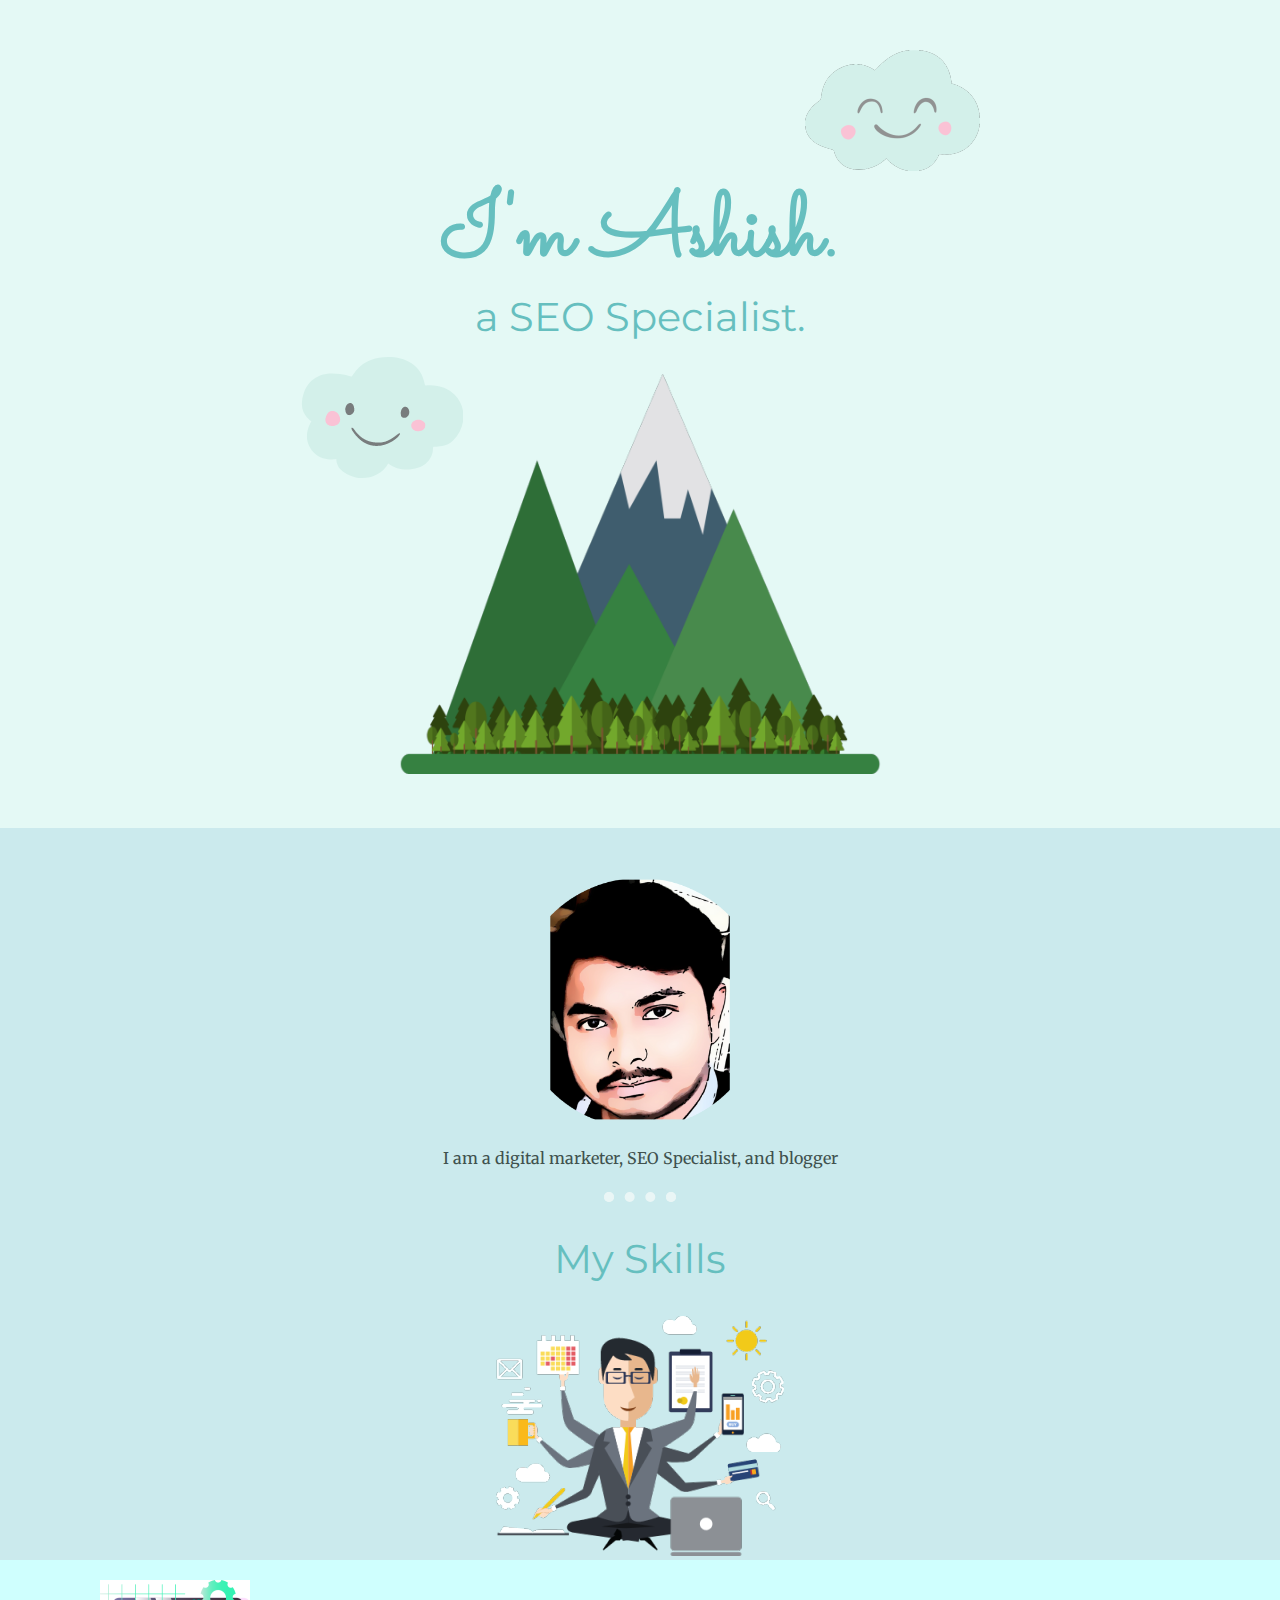
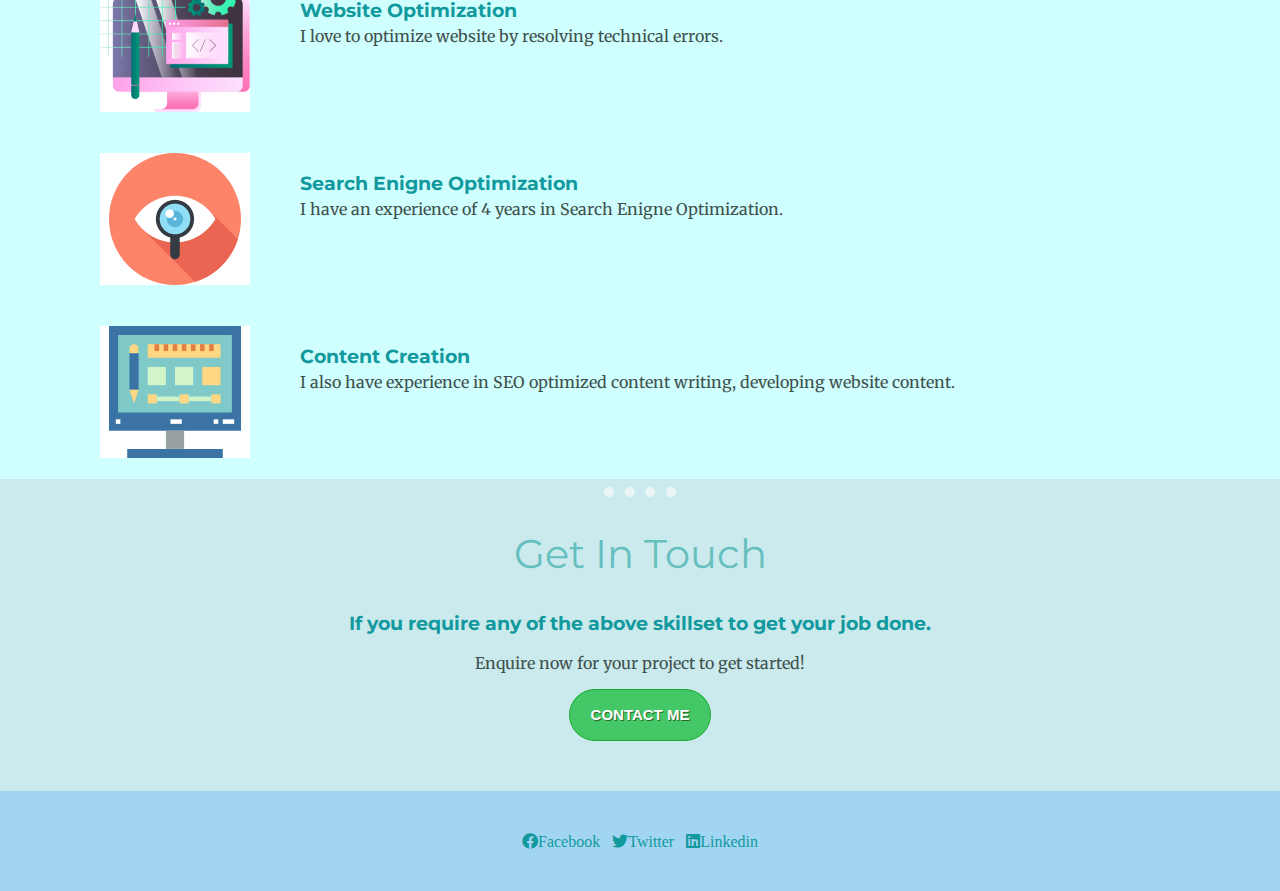
==== index.html @ 6bbba7b8 "Version 1.0" ====
<!DOCTYPE html>
<html lang="en" dir="ltr">

<head>
  <meta charset="utf-8">
  <title>Ashish Salunke</title>
  <link rel="stylesheet" href="css/styles.css">
  <link rel="icon" href="profile-pic.png">
  <link href="https://fonts.googleapis.com/css2?family=Merriweather&family=Montserrat&family=Sacramento&display=swap" rel="stylesheet">
  <link rel="stylesheet" href="css/all.min.css">
</head>

<body>
  <div class="top-container">
    <img class="top-cloud" src="cloud-blush.png" alt="cloud1">
    <h1>I'm Ashish.</h1>
    <h2>a SEO Specialist.</h2>
    <img class="bottom-cloud" src="cloud-2.png" alt="cloud2">
    <img class="mountain" src="mountain.png" alt="mountain">
  </div>
  <div class="middle-container">
    <img class="profile-pic" src="profile-pic.png" alt="">
    <p>I am a digital marketer, SEO Specialist, and blogger</p>
    <hr />
    <h2>My Skills</h2>
    <img class="icon-pics" src="skills.png" alt="My Skills">

    <div class="skills">
      <img class="skills-pics" src="web-dev.png" alt="web-dev">
      <h3 class="skills-heading">Website Optimization</h3><br />
      <p class="skills-para">I love to optimize website by resolving technical errors.</p>
    </div>

    <div class="skills">
      <img class="skills-pics" src="seo.png" alt="seo">
      <h3 class="skills-heading">Search Enigne Optimization</h3><br />
      <p class="skills-para">I have an experience of 4 years in Search Enigne Optimization.</p>
    </div>

    <div class="skills">
      <img class="skills-pics" src="graphics-design.png" alt="seo">
      <h3 class="skills-heading">Content Creation</h3><br />
      <p class="skills-para">I also have experience in SEO optimized content writing, developing website content.</p>
    </div>
    <hr class="last-hr" />
    <h2>Get In Touch</h2>
    <h3>If you require any of the above skillset to get your job done.</h3>
    <p>Enquire now for your project to get started!</p>
    <a href="mailto:salunke.ashish3@gmail.com" class="contact-btn">CONTACT ME</a>
  </div>

  <div class="bottom-container">
    <a href="https://www.facebook.com/ashish.salunke.10"><i class="fab fa-facebook" aria-hidden="true">Facebook</i></a>&nbsp;&nbsp;
    <a href="https://twitter.com/ashishsalunke21"><i class="fab fa-twitter" aria-hidden="true">Twitter</i></a>&nbsp;&nbsp;
    <a href="https://www.linkedin.com/in/ashish-salunke-16352513a/"><i class="fab fa-linkedin" aria-hidden="true">Linkedin</i></a>
  </div>
</body>

</html>
---- css/styles.css ----
body {
  color: #40514E;
  margin: 0;
  text-align: center;
  font-family: 'Merriweather', serif;
}

a {
  color: #11999E;
}

h1 {
  color: #66BFBF;
  font-size: 562.5%;
  font-family: 'Sacramento', cursive;
  line-height: 0.8;
  margin: 50px auto 0 auto;
}

h2 {
  color: #66BFBF;
  font-family: 'Montserrat', sans-serif;
  font-size: 2.5rem;
  font-weight: normal;
  margin-top: 0px;
  padding-top: 20px;
}

.mountain {
  height: 400px;
  width: 600px;
}

h3 {
  color: #11999E;
  font-family: 'Montserrat', sans-serif;
}

hr {
  border: dotted #EAF6F6;
  border-top: none;
  border-width: 10px;
  width: 4%;
  display: inline-block;
}

.top-cloud {
  position: absolute;
  right: 300px;
  top: 50px;
}

.bottom-cloud {
  position: absolute;
  left: 300px;
  bottom: 350px;
}

.top-container {
  background-color: #E4F9F5;
  position: relative;
  padding-top: 150px;
  padding-bottom: 50px;
}

.middle-container {
  display: block;
  position: relative;
  background-color: #cbeaed;
  padding-top: 50px;
  padding-bottom: 50px;
}

.profile-pic {
  width: 250px;
  height: auto;
  display: inline-block;
}

/*.icon-pics {}*/

.skills {
  background-color: #cffffe;
  display: block;
  height: 133px;
  position: relative;
  padding: 20px;
}

.skills-pics {
  display: inline-block;
  position: absolute;
  left: 100px;
}

.skills-heading {
  position: absolute;
  left: 300px;
}

.skills-para {
  position: absolute;
  left: 300px;
  top: 50px;
}

.last-hr {
  background-color: #cbeaed;
}

.bottom-container {
  background-color: #a2d5f2;
  padding: 40px;
}

.contact-btn {
	background-color:#44c767;
	-webkit-border-top-left-radius:28px;
	-moz-border-radius-topleft:28px;
	border-top-left-radius:28px;
	-webkit-border-top-right-radius:28px;
	-moz-border-radius-topright:28px;
	border-top-right-radius:28px;
	-webkit-border-bottom-right-radius:28px;
	-moz-border-radius-bottomright:28px;
	border-bottom-right-radius:28px;
	-webkit-border-bottom-left-radius:28px;
	-moz-border-radius-bottomleft:28px;
	border-bottom-left-radius:28px;
text-indent:0;
	border:1px solid #18ab29;
	display:inline-block;
	color:#ffffff;
	font-family:arial;
	font-size:15px;
	font-weight:bold;
	font-style:normal;
height:50px;
	line-height:50px;
width:140px;
	text-decoration:none;
	text-align:center;
	text-shadow:1px 1px 0px #2f6627;
}.contact-btn:hover {
	background-color:#5cbf2a;
}.contact-btn:active {
	position:relative;
	top:1px;
}
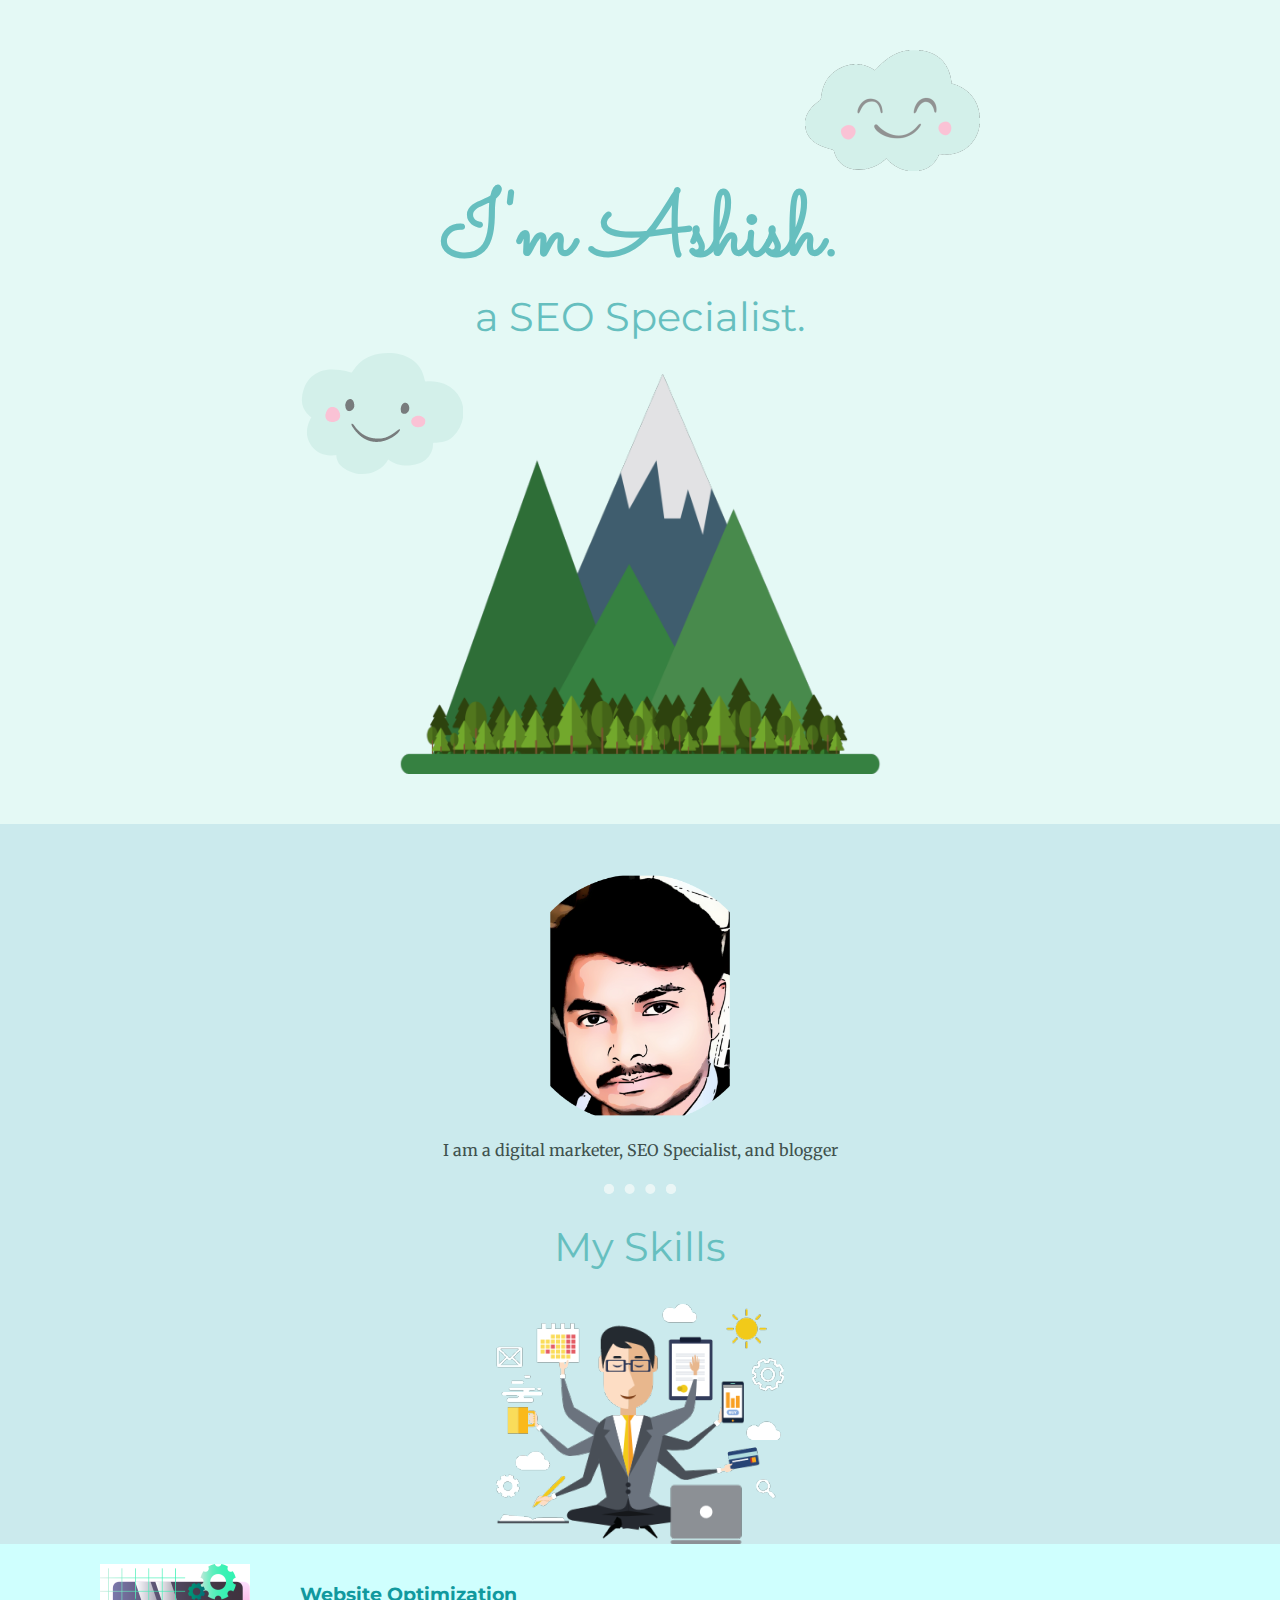
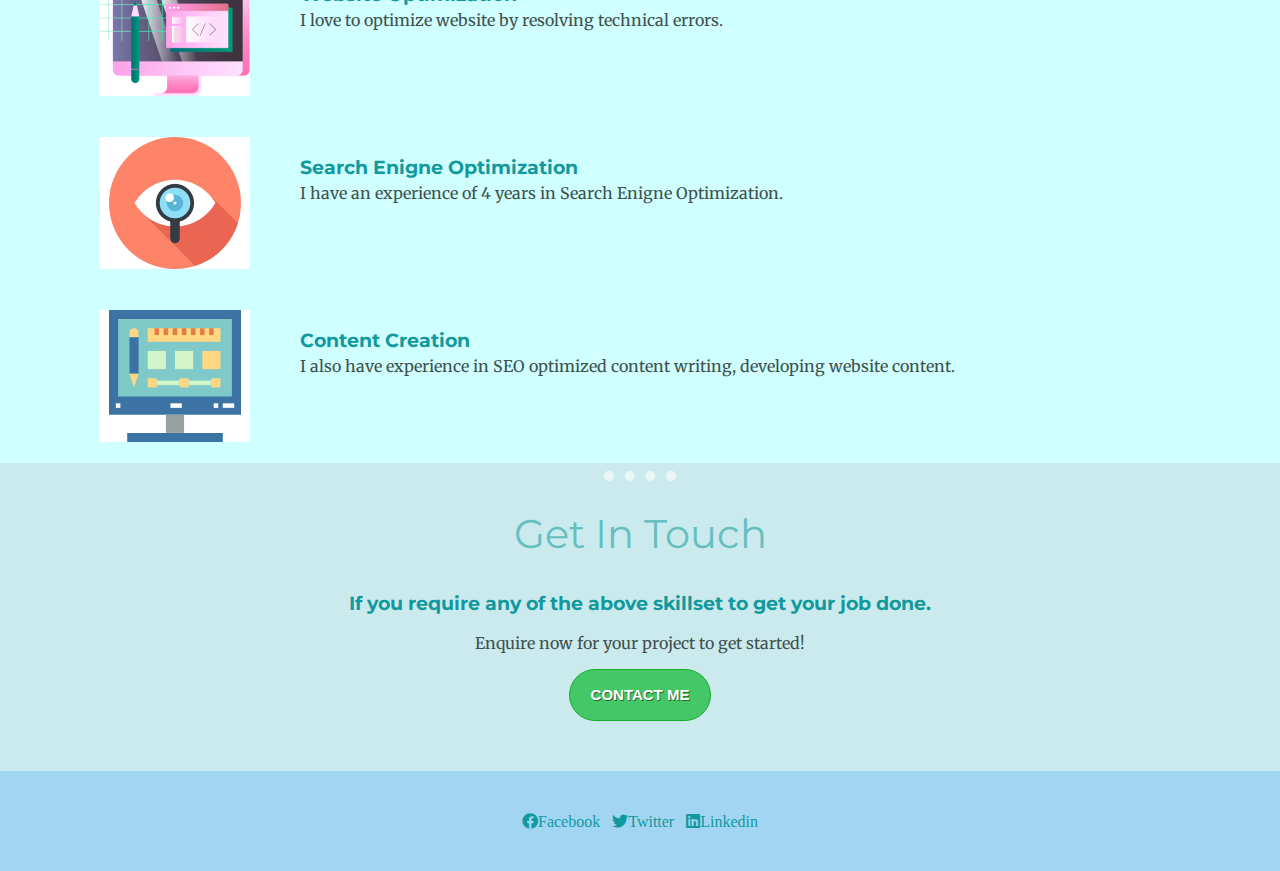
==== commit ad3b6a8a: "DOCTYPE removed" ====
--- a/index.html
+++ b/index.html
@@ -1,4 +1,3 @@
-<!DOCTYPE html>
 <html lang="en" dir="ltr">
 
 <head>
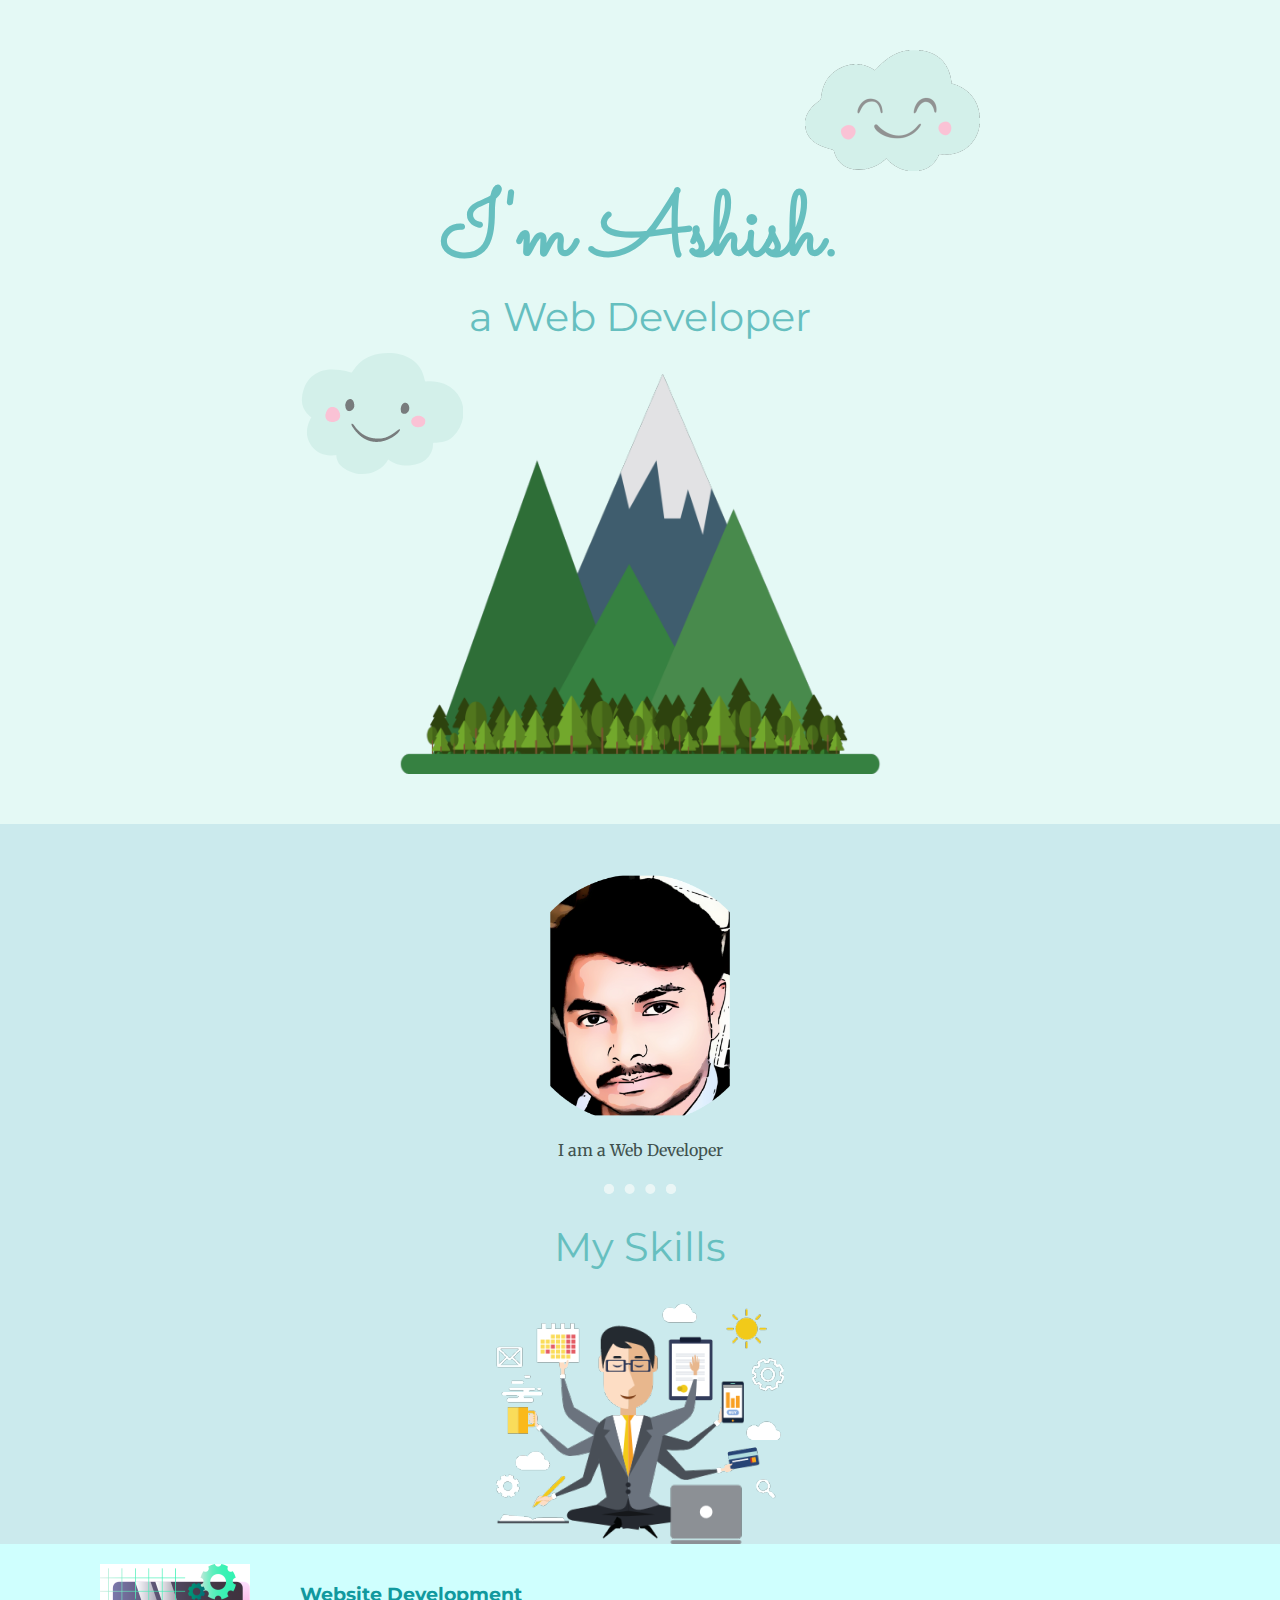
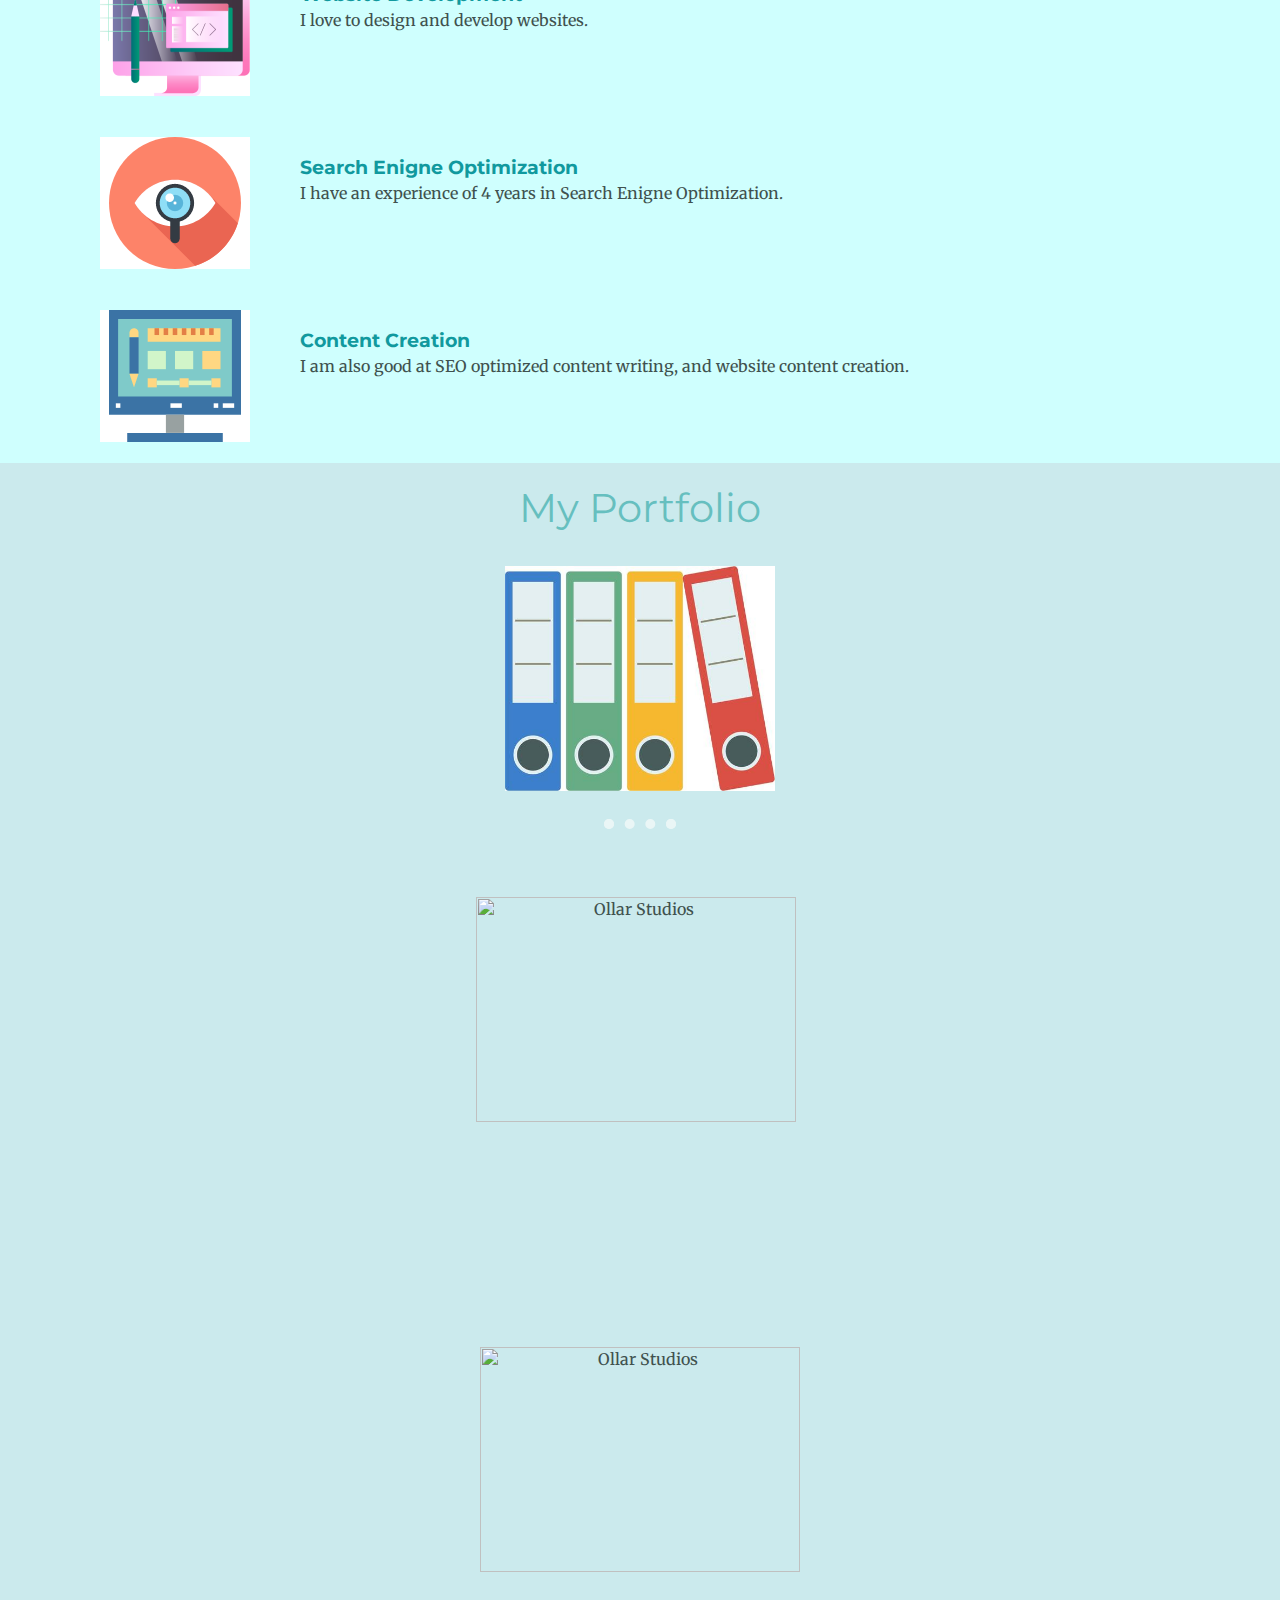
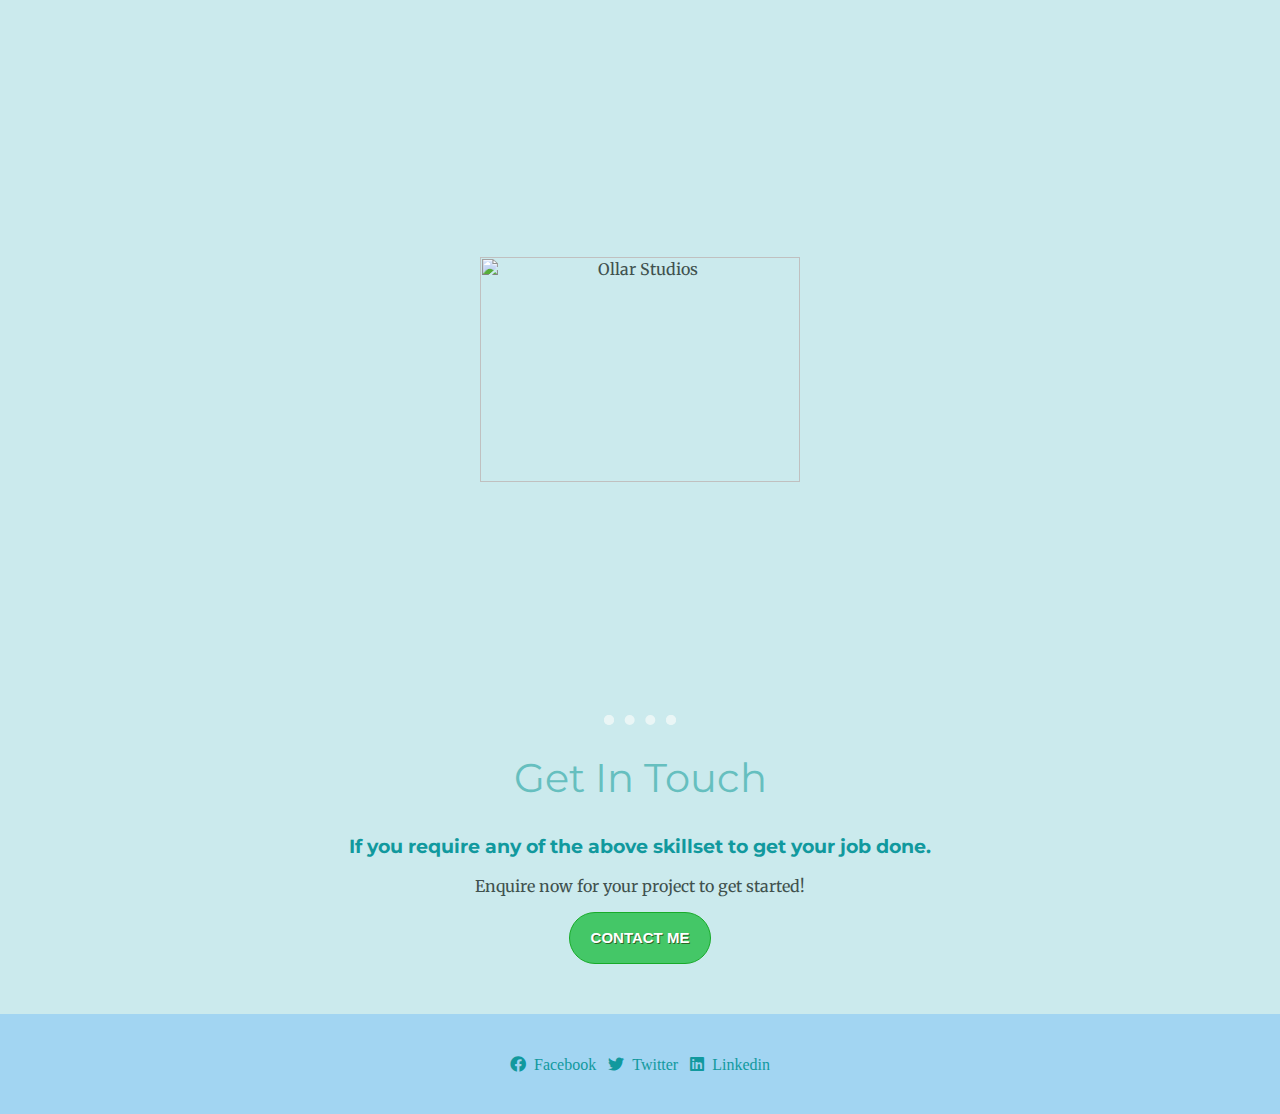
==== commit 4a776010: "Add files via upload" ====
--- a/index.html
+++ b/index.html
@@ -13,34 +13,44 @@
   <div class="top-container">
     <img class="top-cloud" src="cloud-blush.png" alt="cloud1">
     <h1>I'm Ashish.</h1>
-    <h2>a SEO Specialist.</h2>
+    <h2>a Web Developer</h2>
     <img class="bottom-cloud" src="cloud-2.png" alt="cloud2">
     <img class="mountain" src="mountain.png" alt="mountain">
   </div>
   <div class="middle-container">
     <img class="profile-pic" src="profile-pic.png" alt="">
-    <p>I am a digital marketer, SEO Specialist, and blogger</p>
+    <p>I am a Web Developer</p>
     <hr />
     <h2>My Skills</h2>
     <img class="icon-pics" src="skills.png" alt="My Skills">
 
     <div class="skills">
-      <img class="skills-pics" src="web-dev.png" alt="web-dev">
-      <h3 class="skills-heading">Website Optimization</h3><br />
-      <p class="skills-para">I love to optimize website by resolving technical errors.</p>
+      <img class="skills-pics" src="web-dev.png" alt="Web Development">
+      <h3 class="skills-heading">Website Development</h3><br />
+      <p class="skills-para">I love to design and develop websites.</p>
     </div>
 
     <div class="skills">
-      <img class="skills-pics" src="seo.png" alt="seo">
+      <img class="skills-pics" src="seo.png" alt="Search Engine Optimization">
       <h3 class="skills-heading">Search Enigne Optimization</h3><br />
       <p class="skills-para">I have an experience of 4 years in Search Enigne Optimization.</p>
     </div>
 
     <div class="skills">
-      <img class="skills-pics" src="graphics-design.png" alt="seo">
+      <img class="skills-pics" src="graphics-design.png" alt="Graphics Design">
       <h3 class="skills-heading">Content Creation</h3><br />
-      <p class="skills-para">I also have experience in SEO optimized content writing, developing website content.</p>
+      <p class="skills-para">I am also good at SEO optimized content writing, and website content creation.</p>
     </div>
+    
+    <div>
+      <h2>My Portfolio</h2>
+      <img src="portfolio.jpg" alt="Portfolio" height="25%" width="auto"><br><br>
+    <hr /><br><br><br><br>
+      <img src="ollarstudios.gif" alt="Ollar Studios" height="50%" width="auto">&nbsp;&nbsp;
+      <img src="historicnation.gif" alt="Ollar Studios" height="50%" width="auto"><br><br><br><br>
+      <img src="tindog.gif" alt="Ollar Studios" height="50%" width="auto">
+    </div>
+
     <hr class="last-hr" />
     <h2>Get In Touch</h2>
     <h3>If you require any of the above skillset to get your job done.</h3>
@@ -49,9 +59,9 @@
   </div>
 
   <div class="bottom-container">
-    <a href="https://www.facebook.com/ashish.salunke.10"><i class="fab fa-facebook" aria-hidden="true">Facebook</i></a>&nbsp;&nbsp;
-    <a href="https://twitter.com/ashishsalunke21"><i class="fab fa-twitter" aria-hidden="true">Twitter</i></a>&nbsp;&nbsp;
-    <a href="https://www.linkedin.com/in/ashish-salunke-16352513a/"><i class="fab fa-linkedin" aria-hidden="true">Linkedin</i></a>
+    <a href="https://www.facebook.com/ashish.salunke.10"><i class="fab fa-facebook" aria-hidden="true">&nbsp;&nbsp;Facebook</i></a>&nbsp;&nbsp;
+    <a href="https://twitter.com/ashishsalunke21"><i class="fab fa-twitter" aria-hidden="true">&nbsp;&nbsp;Twitter</i></a>&nbsp;&nbsp;
+    <a href="https://www.linkedin.com/in/ashish-salunke-16352513a/"><i class="fab fa-linkedin" aria-hidden="true">&nbsp;&nbsp;Linkedin</i></a>
   </div>
 </body>
 
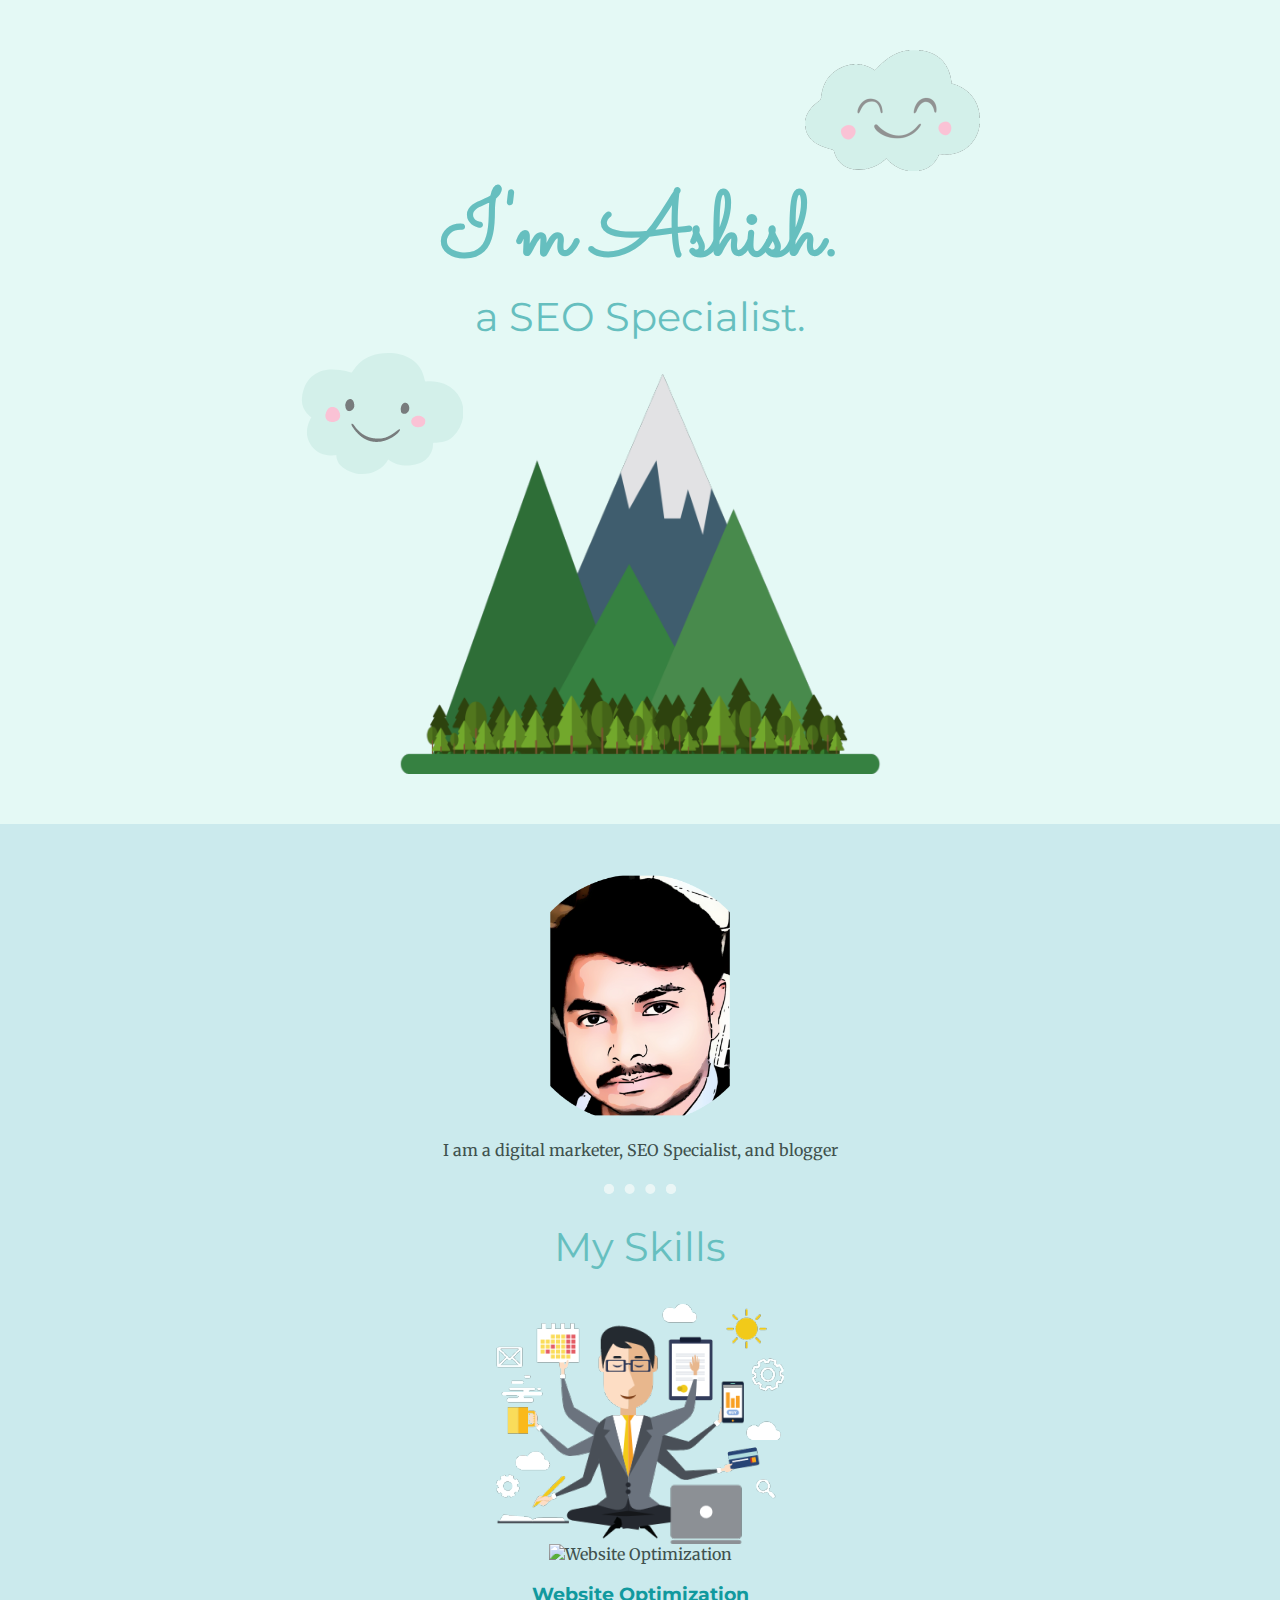
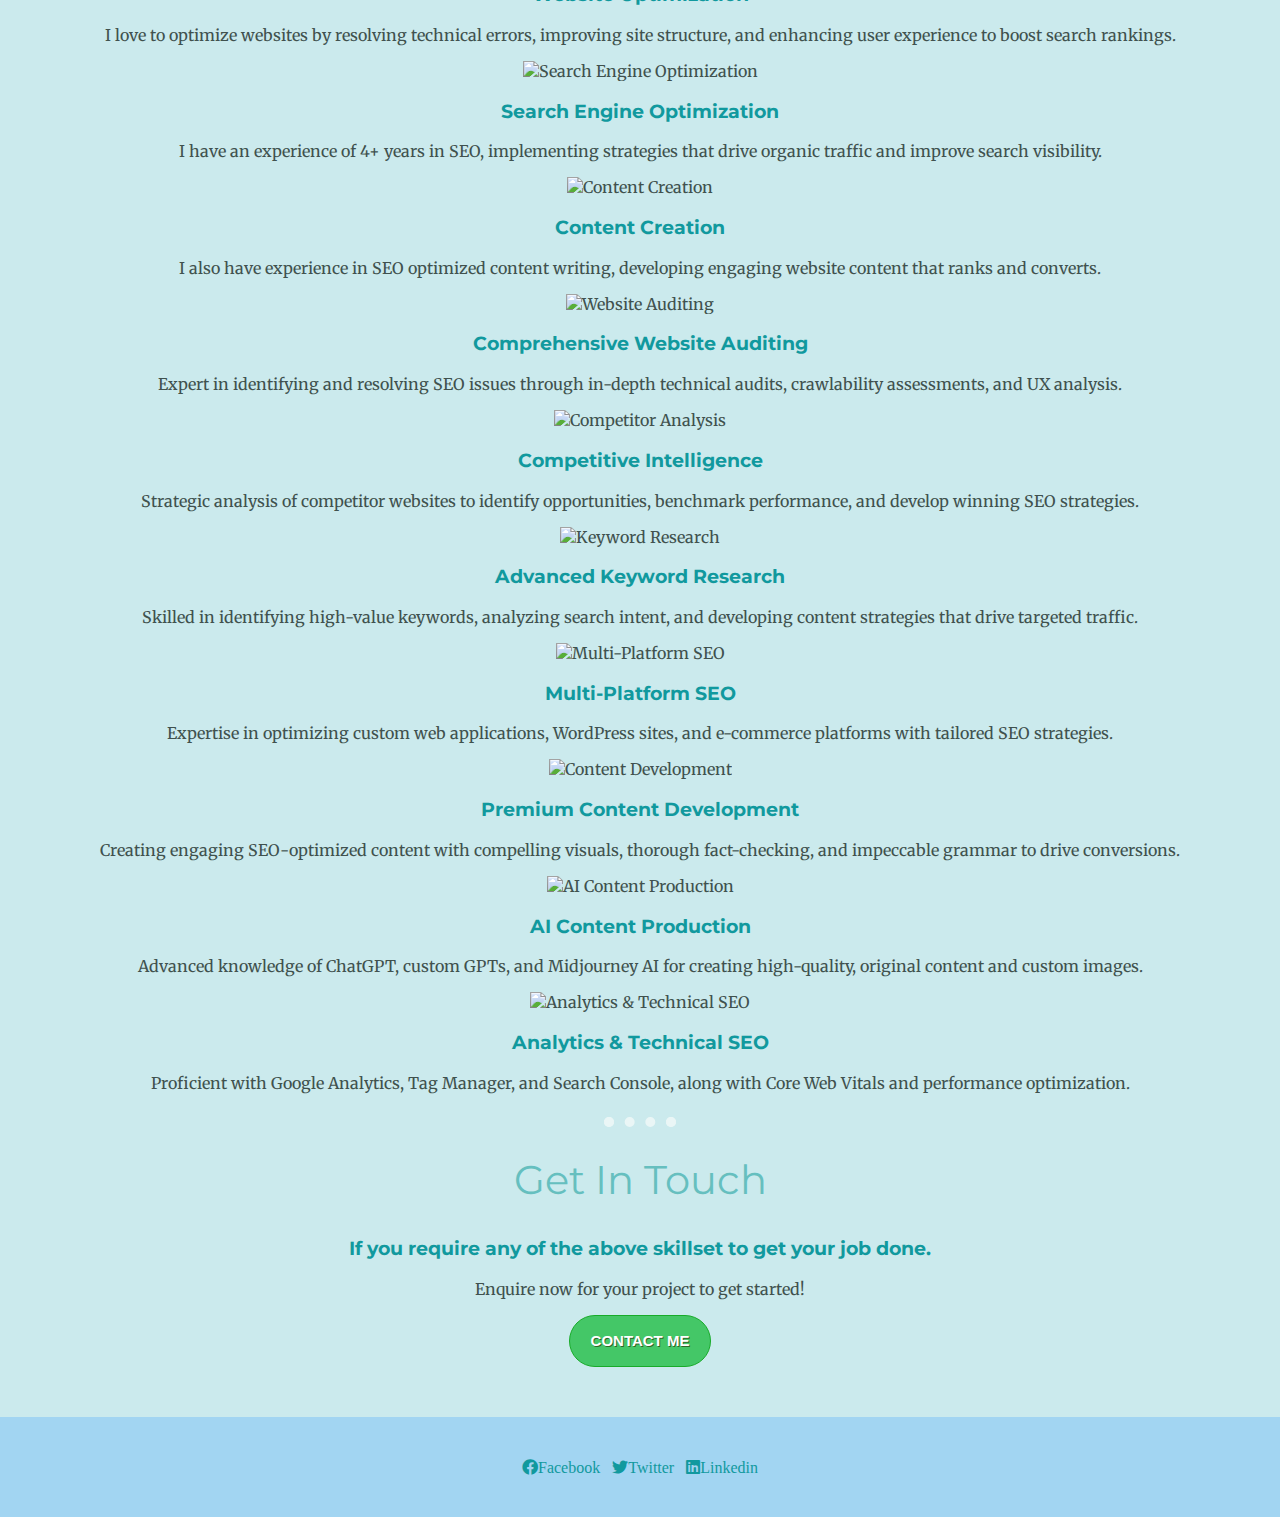
==== commit 4c62eced: "Update index.html on  April 4, 2025" ====
--- a/index.html
+++ b/index.html
@@ -13,44 +13,129 @@
   <div class="top-container">
     <img class="top-cloud" src="cloud-blush.png" alt="cloud1">
     <h1>I'm Ashish.</h1>
-    <h2>a Web Developer</h2>
+    <h2>a SEO Specialist.</h2>
     <img class="bottom-cloud" src="cloud-2.png" alt="cloud2">
     <img class="mountain" src="mountain.png" alt="mountain">
   </div>
   <div class="middle-container">
     <img class="profile-pic" src="profile-pic.png" alt="">
-    <p>I am a Web Developer</p>
+    <p>I am a digital marketer, SEO Specialist, and blogger</p>
     <hr />
     <h2>My Skills</h2>
     <img class="icon-pics" src="skills.png" alt="My Skills">
 
-    <div class="skills">
-      <img class="skills-pics" src="web-dev.png" alt="Web Development">
-      <h3 class="skills-heading">Website Development</h3><br />
-      <p class="skills-para">I love to design and develop websites.</p>
-    </div>
-
-    <div class="skills">
-      <img class="skills-pics" src="seo.png" alt="Search Engine Optimization">
-      <h3 class="skills-heading">Search Enigne Optimization</h3><br />
-      <p class="skills-para">I have an experience of 4 years in Search Enigne Optimization.</p>
-    </div>
-
-    <div class="skills">
-      <img class="skills-pics" src="graphics-design.png" alt="Graphics Design">
-      <h3 class="skills-heading">Content Creation</h3><br />
-      <p class="skills-para">I am also good at SEO optimized content writing, and website content creation.</p>
+    <div class="skills-grid">
+            <!-- Website Optimization -->
+            <div class="skill-card">
+                <div class="skill-icon color-1">
+                    <img src="/api/placeholder/80/80" alt="Website Optimization">
+                </div>
+                <div class="skill-content">
+                    <h3 class="skill-title">Website Optimization</h3>
+                    <p class="skill-description">I love to optimize websites by resolving technical errors, improving site structure, and enhancing user experience to boost search rankings.</p>
+                </div>
+            </div>
+            
+            <!-- Search Engine Optimization -->
+            <div class="skill-card">
+                <div class="skill-icon color-2">
+                    <img src="/api/placeholder/80/80" alt="Search Engine Optimization">
+                </div>
+                <div class="skill-content">
+                    <h3 class="skill-title">Search Engine Optimization</h3>
+                    <p class="skill-description">I have an experience of 4+ years in SEO, implementing strategies that drive organic traffic and improve search visibility.</p>
+                </div>
+            </div>
+            
+            <!-- Content Creation -->
+            <div class="skill-card">
+                <div class="skill-icon color-3">
+                    <img src="/api/placeholder/80/80" alt="Content Creation">
+                </div>
+                <div class="skill-content">
+                    <h3 class="skill-title">Content Creation</h3>
+                    <p class="skill-description">I also have experience in SEO optimized content writing, developing engaging website content that ranks and converts.</p>
+                </div>
+            </div>
+            
+            <!-- Comprehensive Website Auditing -->
+            <div class="skill-card">
+                <div class="skill-icon color-4">
+                    <img src="/api/placeholder/80/80" alt="Website Auditing">
+                </div>
+                <div class="skill-content">
+                    <h3 class="skill-title">Comprehensive Website Auditing</h3>
+                    <p class="skill-description">Expert in identifying and resolving SEO issues through in-depth technical audits, crawlability assessments, and UX analysis.</p>
+                </div>
+            </div>
+            
+            <!-- Competitive Intelligence -->
+            <div class="skill-card">
+                <div class="skill-icon color-5">
+                    <img src="/api/placeholder/80/80" alt="Competitor Analysis">
+                </div>
+                <div class="skill-content">
+                    <h3 class="skill-title">Competitive Intelligence</h3>
+                    <p class="skill-description">Strategic analysis of competitor websites to identify opportunities, benchmark performance, and develop winning SEO strategies.</p>
+                </div>
+            </div>
+            
+            <!-- Advanced Keyword Research -->
+            <div class="skill-card">
+                <div class="skill-icon color-6">
+                    <img src="/api/placeholder/80/80" alt="Keyword Research">
+                </div>
+                <div class="skill-content">
+                    <h3 class="skill-title">Advanced Keyword Research</h3>
+                    <p class="skill-description">Skilled in identifying high-value keywords, analyzing search intent, and developing content strategies that drive targeted traffic.</p>
+                </div>
+            </div>
+            
+            <!-- Multi-Platform SEO -->
+            <div class="skill-card">
+                <div class="skill-icon color-7">
+                    <img src="/api/placeholder/80/80" alt="Multi-Platform SEO">
+                </div>
+                <div class="skill-content">
+                    <h3 class="skill-title">Multi-Platform SEO</h3>
+                    <p class="skill-description">Expertise in optimizing custom web applications, WordPress sites, and e-commerce platforms with tailored SEO strategies.</p>
+                </div>
+            </div>
+            
+            <!-- Premium Content Development -->
+            <div class="skill-card">
+                <div class="skill-icon color-8">
+                    <img src="/api/placeholder/80/80" alt="Content Development">
+                </div>
+                <div class="skill-content">
+                    <h3 class="skill-title">Premium Content Development</h3>
+                    <p class="skill-description">Creating engaging SEO-optimized content with compelling visuals, thorough fact-checking, and impeccable grammar to drive conversions.</p>
+                </div>
+            </div>
+            
+            <!-- AI Content Production -->
+            <div class="skill-card">
+                <div class="skill-icon color-9">
+                    <img src="/api/placeholder/80/80" alt="AI Content Production">
+                </div>
+                <div class="skill-content">
+                    <h3 class="skill-title">AI Content Production</h3>
+                    <p class="skill-description">Advanced knowledge of ChatGPT, custom GPTs, and Midjourney AI for creating high-quality, original content and custom images.</p>
+                </div>
+            </div>
+            
+            <!-- Analytics & Technical SEO -->
+            <div class="skill-card">
+                <div class="skill-icon color-10">
+                    <img src="/api/placeholder/80/80" alt="Analytics & Technical SEO">
+                </div>
+                <div class="skill-content">
+                    <h3 class="skill-title">Analytics & Technical SEO</h3>
+                    <p class="skill-description">Proficient with Google Analytics, Tag Manager, and Search Console, along with Core Web Vitals and performance optimization.</p>
+                </div>
+            </div>
     </div>
     
-    <div>
-      <h2>My Portfolio</h2>
-      <img src="portfolio.jpg" alt="Portfolio" height="25%" width="auto"><br><br>
-    <hr /><br><br><br><br>
-      <img src="ollarstudios.gif" alt="Ollar Studios" height="50%" width="auto">&nbsp;&nbsp;
-      <img src="historicnation.gif" alt="Ollar Studios" height="50%" width="auto"><br><br><br><br>
-      <img src="tindog.gif" alt="Ollar Studios" height="50%" width="auto">
-    </div>
-
     <hr class="last-hr" />
     <h2>Get In Touch</h2>
     <h3>If you require any of the above skillset to get your job done.</h3>
@@ -59,9 +144,9 @@
   </div>
 
   <div class="bottom-container">
-    <a href="https://www.facebook.com/ashish.salunke.10"><i class="fab fa-facebook" aria-hidden="true">&nbsp;&nbsp;Facebook</i></a>&nbsp;&nbsp;
-    <a href="https://twitter.com/ashishsalunke21"><i class="fab fa-twitter" aria-hidden="true">&nbsp;&nbsp;Twitter</i></a>&nbsp;&nbsp;
-    <a href="https://www.linkedin.com/in/ashish-salunke-16352513a/"><i class="fab fa-linkedin" aria-hidden="true">&nbsp;&nbsp;Linkedin</i></a>
+    <a href="https://www.facebook.com/ashish.salunke.10"><i class="fab fa-facebook" aria-hidden="true">Facebook</i></a>&nbsp;&nbsp;
+    <a href="https://twitter.com/ashishsalunke21"><i class="fab fa-twitter" aria-hidden="true">Twitter</i></a>&nbsp;&nbsp;
+    <a href="https://www.linkedin.com/in/ashish-salunke-16352513a/"><i class="fab fa-linkedin" aria-hidden="true">Linkedin</i></a>
   </div>
 </body>
 
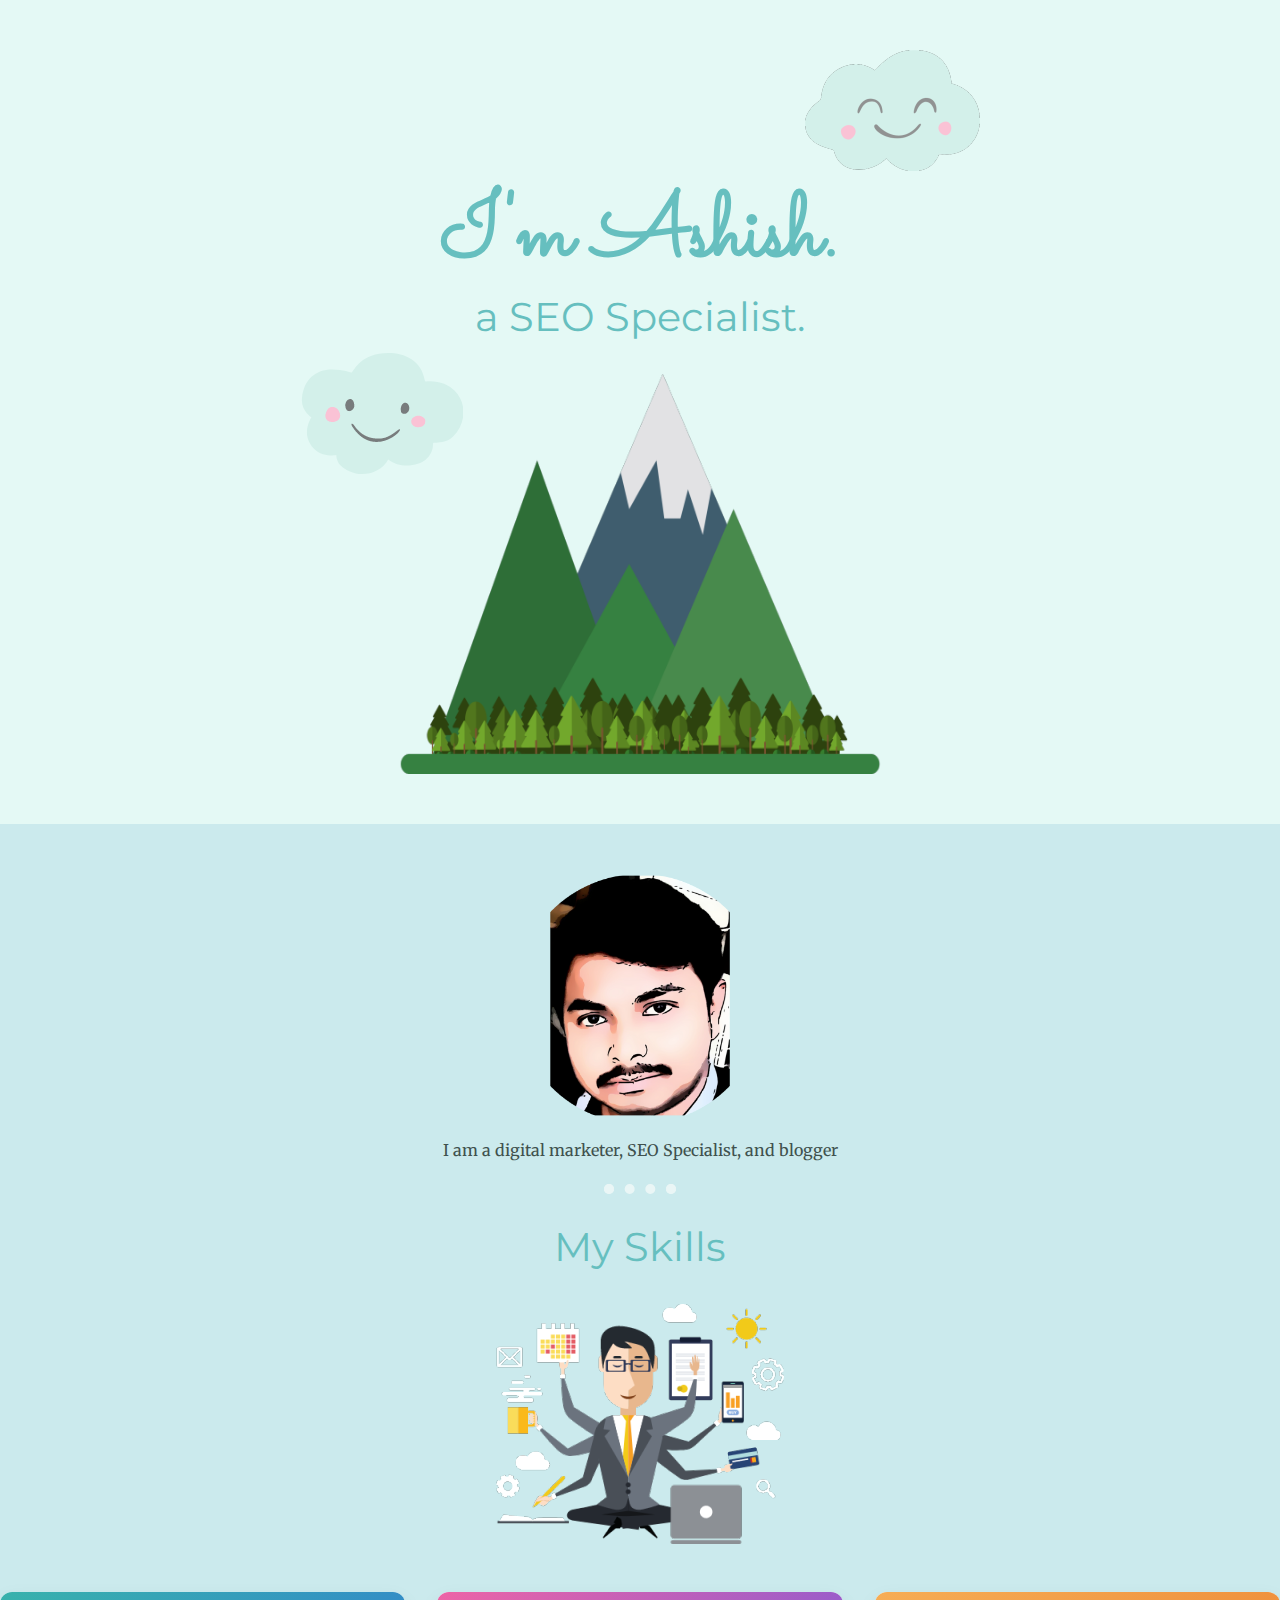
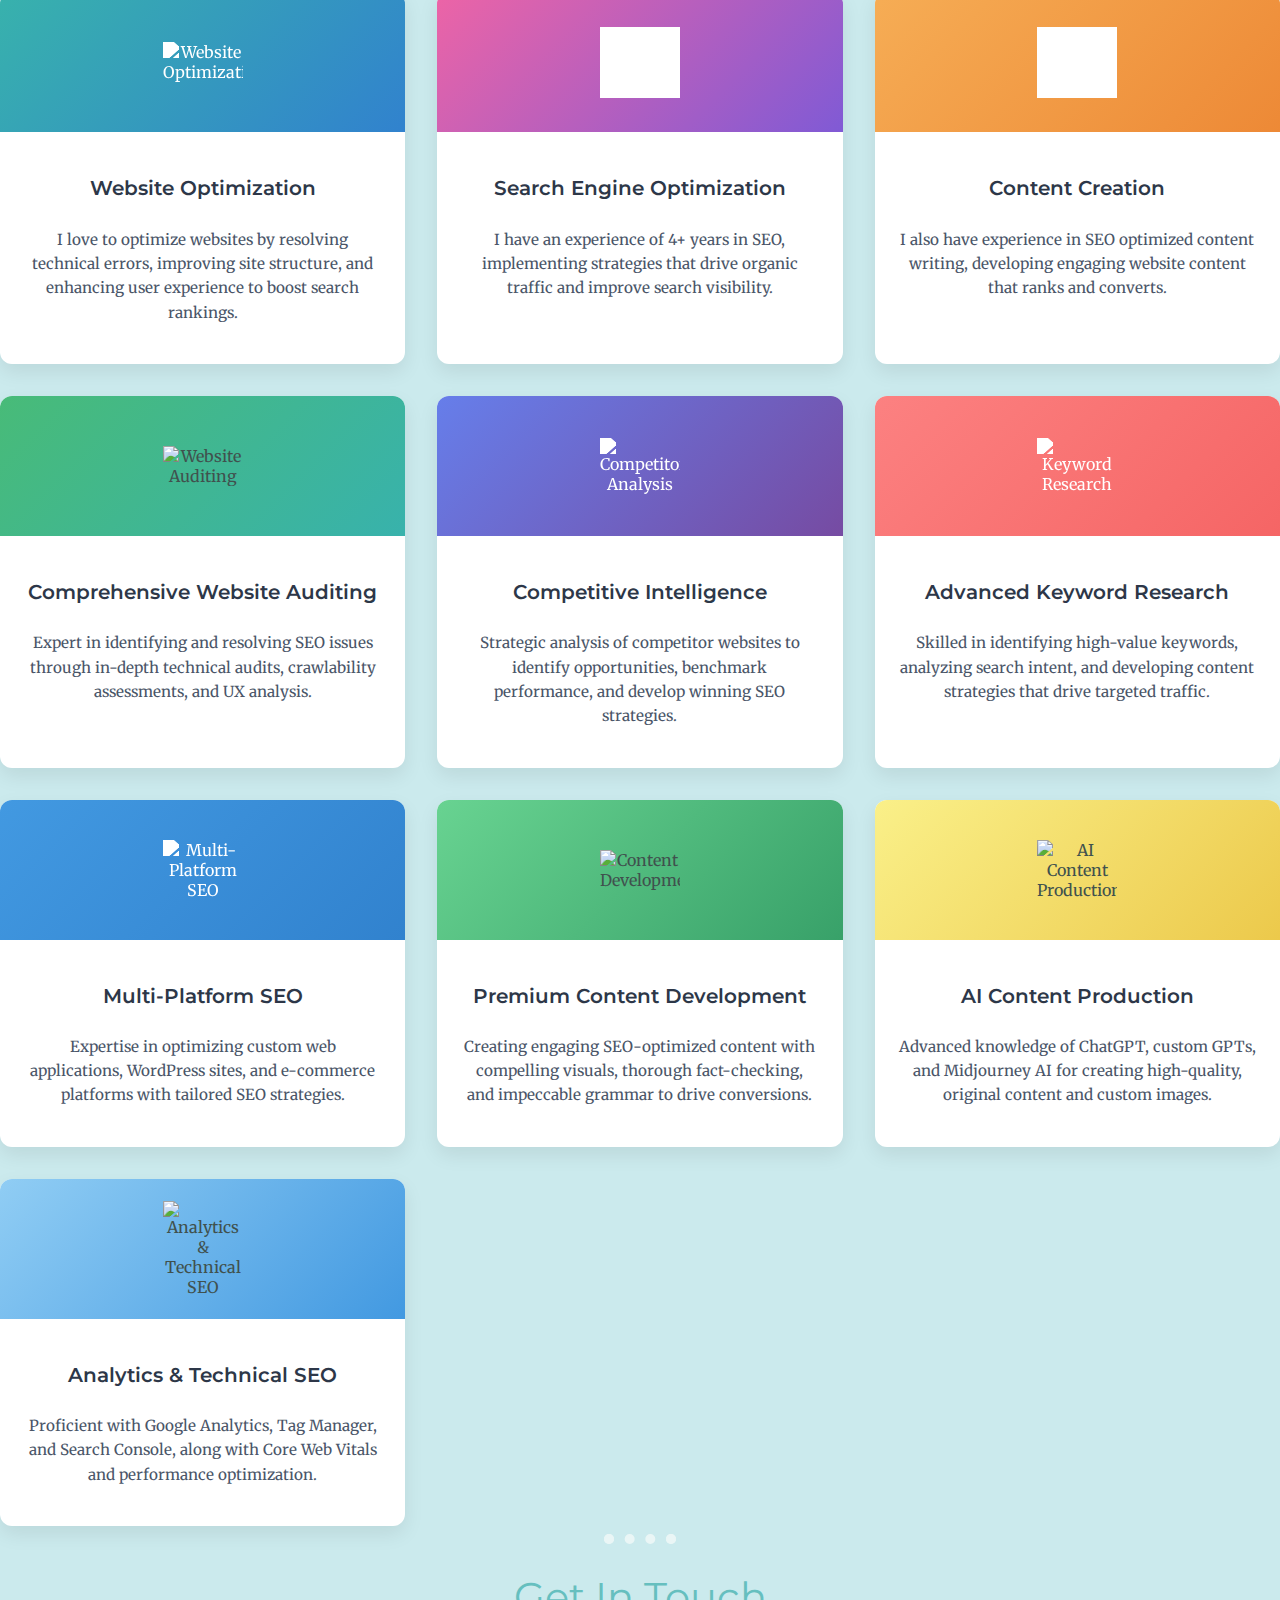
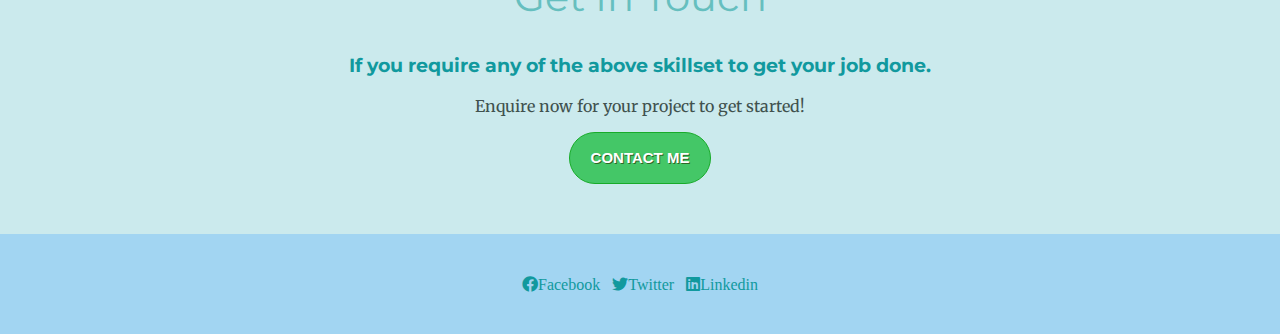
==== commit 82e493d2: "Testing inseting 3 images.html" ====
--- a/index.html
+++ b/index.html
@@ -28,7 +28,7 @@
             <!-- Website Optimization -->
             <div class="skill-card">
                 <div class="skill-icon color-1">
-                    <img src="/api/placeholder/80/80" alt="Website Optimization">
+                    <img src="./skills-pics" alt="Website Optimization">
                 </div>
                 <div class="skill-content">
                     <h3 class="skill-title">Website Optimization</h3>
@@ -39,7 +39,7 @@
             <!-- Search Engine Optimization -->
             <div class="skill-card">
                 <div class="skill-icon color-2">
-                    <img src="/api/placeholder/80/80" alt="Search Engine Optimization">
+                    <img src="./seo.png" alt="Search Engine Optimization">
                 </div>
                 <div class="skill-content">
                     <h3 class="skill-title">Search Engine Optimization</h3>
@@ -50,7 +50,7 @@
             <!-- Content Creation -->
             <div class="skill-card">
                 <div class="skill-icon color-3">
-                    <img src="/api/placeholder/80/80" alt="Content Creation">
+                    <img src="/graphics-design.png" alt="Content Creation">
                 </div>
                 <div class="skill-content">
                     <h3 class="skill-title">Content Creation</h3>
--- a/css/styles.css
+++ b/css/styles.css
@@ -79,30 +79,83 @@
 
 /*.icon-pics {}*/
 
-.skills {
-  background-color: #cffffe;
-  display: block;
-  height: 133px;
-  position: relative;
-  padding: 20px;
-}
-
-.skills-pics {
-  display: inline-block;
-  position: absolute;
-  left: 100px;
-}
-
-.skills-heading {
-  position: absolute;
-  left: 300px;
-}
-
-.skills-para {
-  position: absolute;
-  left: 300px;
-  top: 50px;
-}
+
+.skills-grid {
+            display: grid;
+            grid-template-columns: repeat(auto-fill, minmax(300px, 1fr));
+            gap: 2rem;
+            margin-top: 3rem;
+        }
+        
+.skill-card {
+        background: #fff;
+        border-radius: 12px;
+        overflow: hidden;
+        box-shadow: 0 8px 20px rgba(0, 0, 0, 0.08);
+        transition: transform 0.3s ease, box-shadow 0.3s ease;
+        height: 100%;
+        display: flex;
+        flex-direction: column;
+}
+        
+.skill-card:hover {
+        transform: translateY(-5px);
+        box-shadow: 0 12px 30px rgba(0, 0, 0, 0.12);
+}
+        
+.skill-icon {
+        height: 140px;
+        display: flex;
+        align-items: center;
+        justify-content: center;
+        background-color: #f3f4f6;
+        overflow: hidden;
+        position: relative;
+}
+        
+.skill-icon img {
+        max-width: 80px;
+        height: auto;
+}
+        
+.skill-content {
+        padding: 1.5rem;
+        flex-grow: 1;
+        display: flex;
+        flex-direction: column;
+}
+        
+.skill-title {
+        font-size: 1.25rem;
+        font-weight: 600;
+        margin-bottom: 0.75rem;
+        color: #2d3748;
+        font-family: 'Montserrat', sans-serif;
+}
+        
+.skill-description {
+        font-size: 0.95rem;
+        color: #4a5568;
+        line-height: 1.6;
+        flex-grow: 1;
+}
+        
+.color-1 { background: linear-gradient(135deg, #38b2ac, #3182ce); }
+.color-2 { background: linear-gradient(135deg, #ed64a6, #805ad5); }
+.color-3 { background: linear-gradient(135deg, #f6ad55, #ed8936); }
+.color-4 { background: linear-gradient(135deg, #48bb78, #38b2ac); }
+.color-5 { background: linear-gradient(135deg, #667eea, #764ba2); }
+.color-6 { background: linear-gradient(135deg, #fc8181, #f56565); }
+.color-7 { background: linear-gradient(135deg, #4299e1, #3182ce); }
+.color-8 { background: linear-gradient(135deg, #68d391, #38a169); }
+.color-9 { background: linear-gradient(135deg, #faf089, #ecc94b); }
+.color-10 { background: linear-gradient(135deg, #90cdf4, #4299e1); }
+.skill-icon.color-1 img, .skill-icon.color-2 img, 
+.skill-icon.color-3 img, .skill-icon.color-5 img, 
+.skill-icon.color-6 img, .skill-icon.color-7 img {
+	filter: brightness(0) invert(1);
+}
+
 
 .last-hr {
   background-color: #cbeaed;
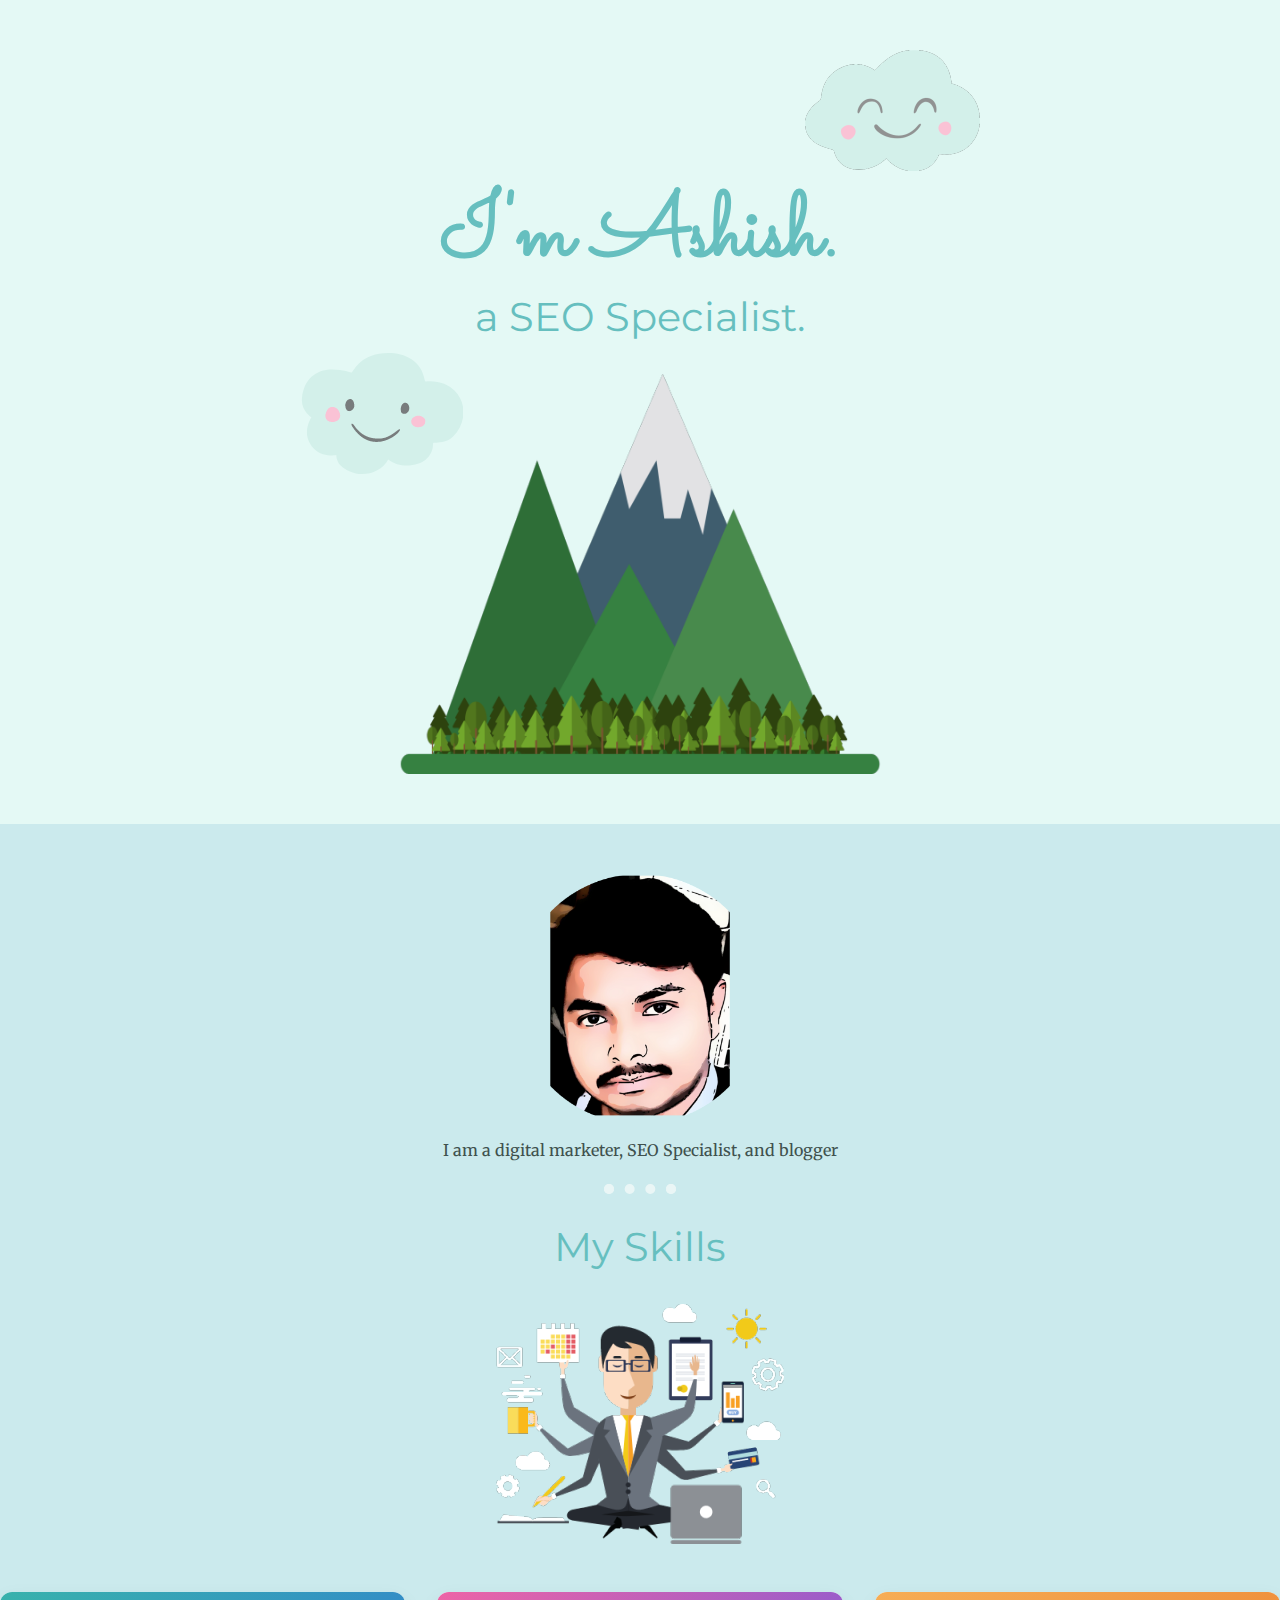
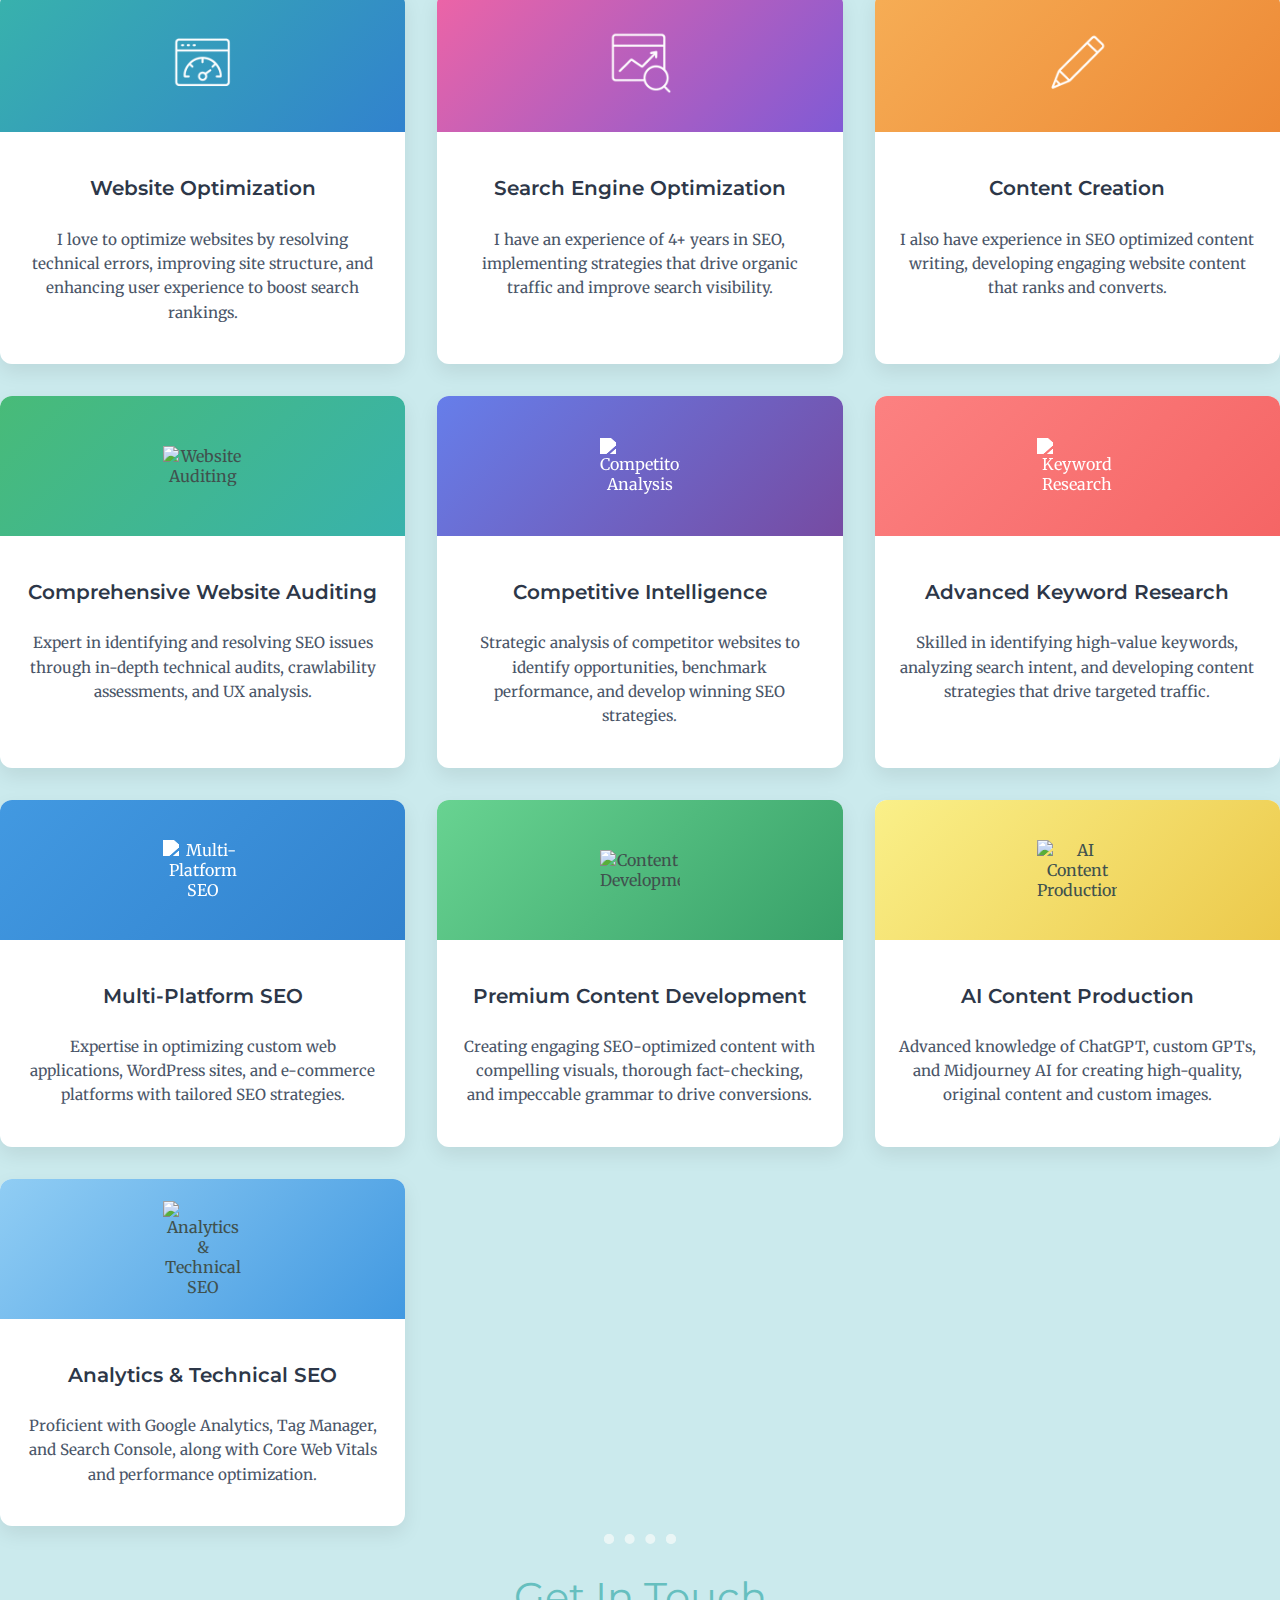
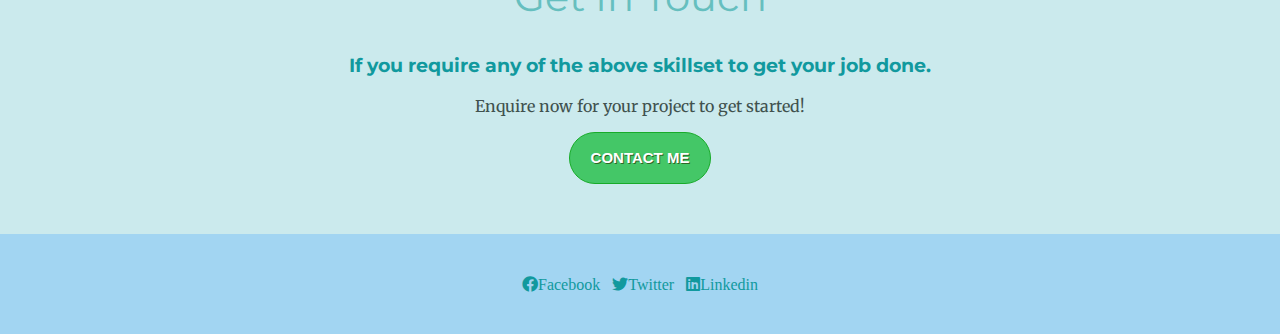
==== commit be7c39d8: "Update index on April 5th, 2025.html" ====
--- a/index.html
+++ b/index.html
@@ -28,7 +28,7 @@
             <!-- Website Optimization -->
             <div class="skill-card">
                 <div class="skill-icon color-1">
-                    <img src="./skills-pics" alt="Website Optimization">
+                    <img src="./website optimization.png" alt="Website Optimization">
                 </div>
                 <div class="skill-content">
                     <h3 class="skill-title">Website Optimization</h3>
@@ -39,7 +39,7 @@
             <!-- Search Engine Optimization -->
             <div class="skill-card">
                 <div class="skill-icon color-2">
-                    <img src="./seo.png" alt="Search Engine Optimization">
+                    <img src="./search engine optimization.png" alt="Search Engine Optimization">
                 </div>
                 <div class="skill-content">
                     <h3 class="skill-title">Search Engine Optimization</h3>
@@ -50,7 +50,7 @@
             <!-- Content Creation -->
             <div class="skill-card">
                 <div class="skill-icon color-3">
-                    <img src="/graphics-design.png" alt="Content Creation">
+                    <img src="/content creation (pen).png" alt="Content Creation">
                 </div>
                 <div class="skill-content">
                     <h3 class="skill-title">Content Creation</h3>
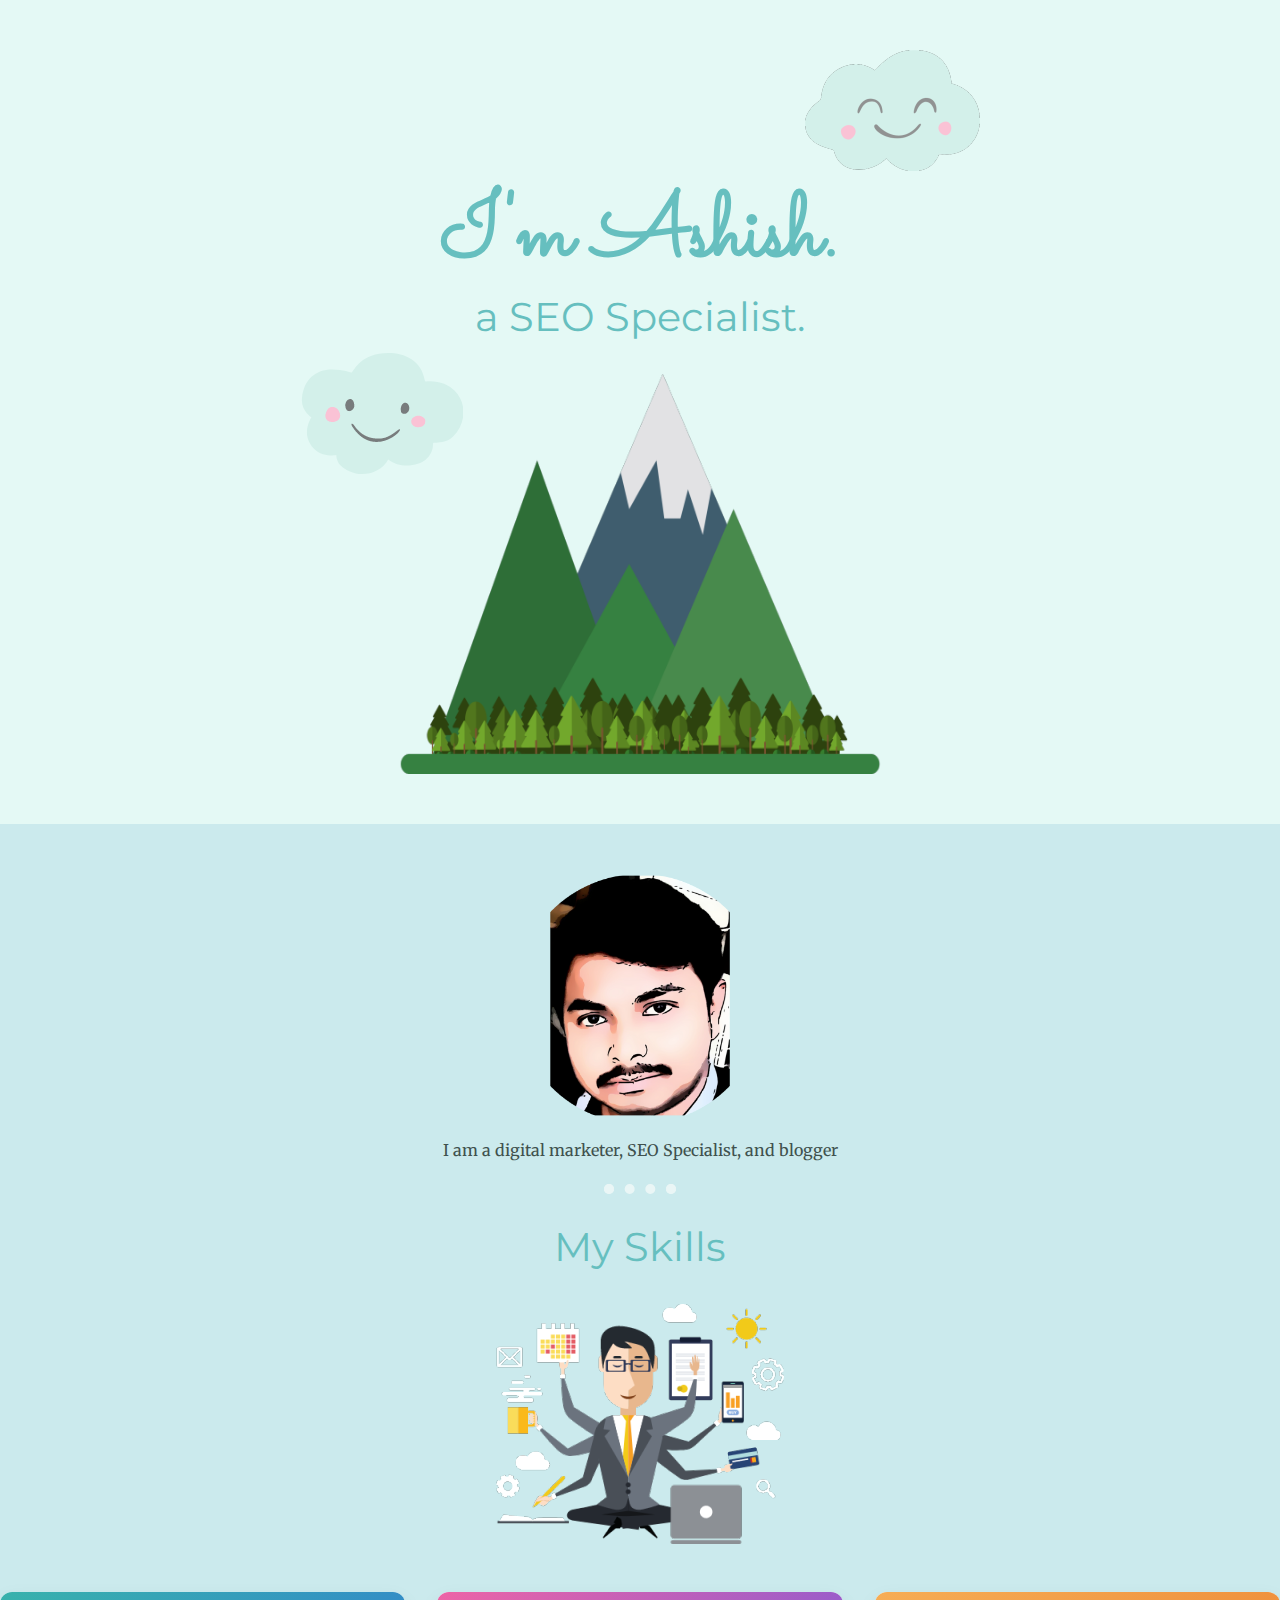
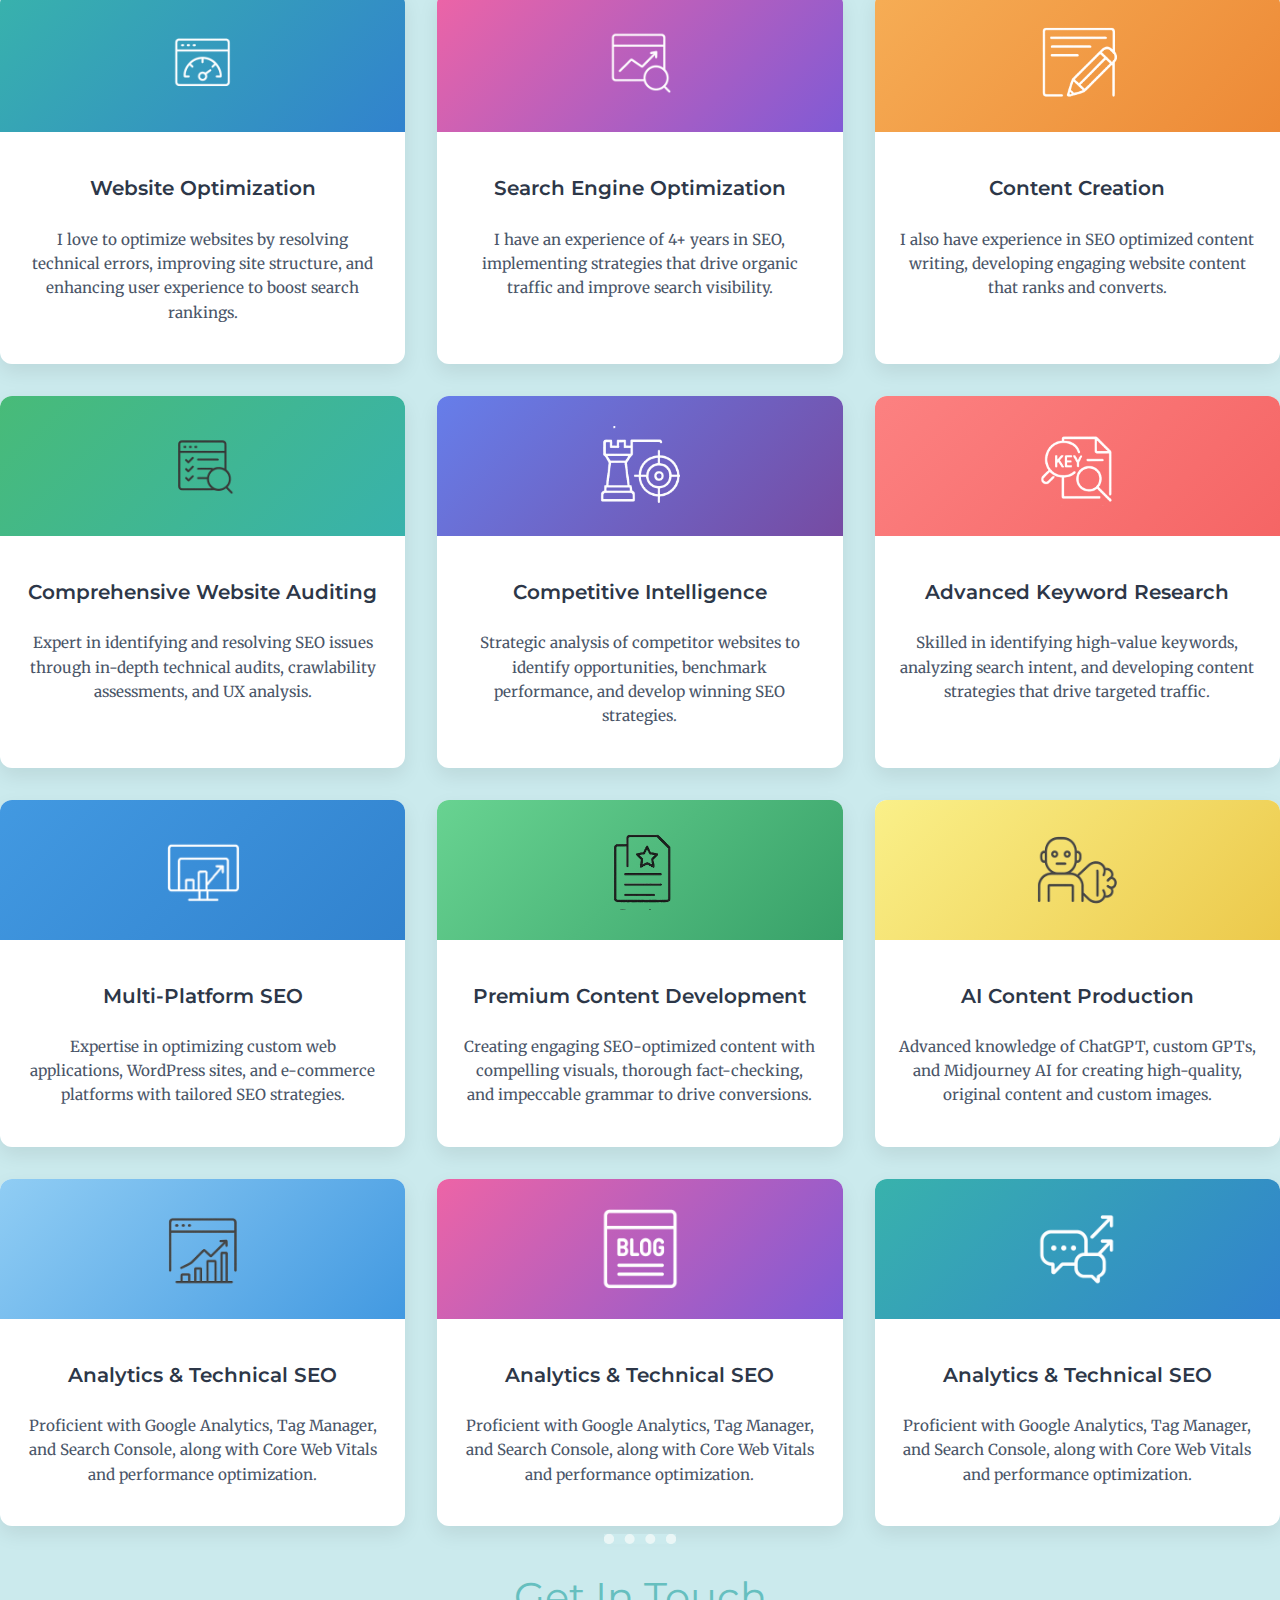
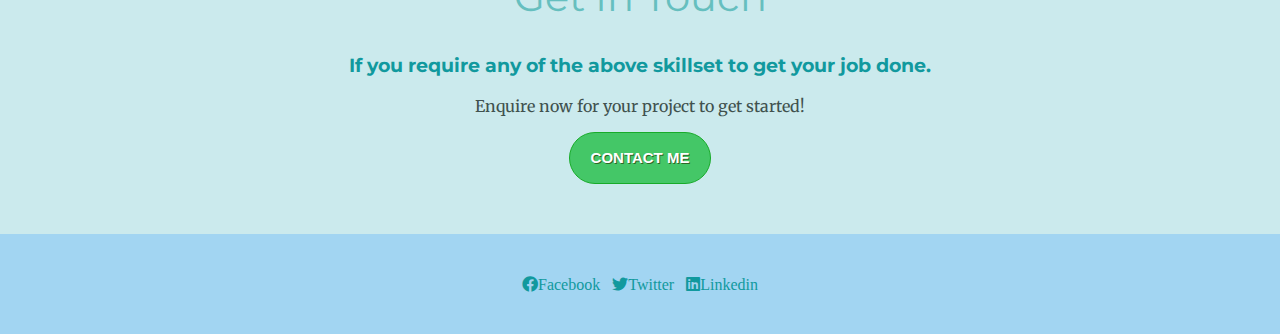
==== commit 073a10c9: "Update index - Added Images on April 5.html" ====
--- a/index.html
+++ b/index.html
@@ -28,7 +28,7 @@
             <!-- Website Optimization -->
             <div class="skill-card">
                 <div class="skill-icon color-1">
-                    <img src="./website optimization.png" alt="Website Optimization">
+                    <img src="./images/website-optimization.png" alt="Website Optimization">
                 </div>
                 <div class="skill-content">
                     <h3 class="skill-title">Website Optimization</h3>
@@ -39,7 +39,7 @@
             <!-- Search Engine Optimization -->
             <div class="skill-card">
                 <div class="skill-icon color-2">
-                    <img src="./search engine optimization.png" alt="Search Engine Optimization">
+                    <img src="./images/search-engine-optimization.png" alt="Search Engine Optimization">
                 </div>
                 <div class="skill-content">
                     <h3 class="skill-title">Search Engine Optimization</h3>
@@ -50,7 +50,7 @@
             <!-- Content Creation -->
             <div class="skill-card">
                 <div class="skill-icon color-3">
-                    <img src="/content creation (pen).png" alt="Content Creation">
+                    <img src="./images/content-creation.png" alt="Content Creation">
                 </div>
                 <div class="skill-content">
                     <h3 class="skill-title">Content Creation</h3>
@@ -61,7 +61,7 @@
             <!-- Comprehensive Website Auditing -->
             <div class="skill-card">
                 <div class="skill-icon color-4">
-                    <img src="/api/placeholder/80/80" alt="Website Auditing">
+                    <img src="./images/comprehensive-website-auditing.png" alt="Website Auditing">
                 </div>
                 <div class="skill-content">
                     <h3 class="skill-title">Comprehensive Website Auditing</h3>
@@ -72,7 +72,7 @@
             <!-- Competitive Intelligence -->
             <div class="skill-card">
                 <div class="skill-icon color-5">
-                    <img src="/api/placeholder/80/80" alt="Competitor Analysis">
+                    <img src="./images/competitive-intelligence.png" alt="Competitor Analysis">
                 </div>
                 <div class="skill-content">
                     <h3 class="skill-title">Competitive Intelligence</h3>
@@ -83,7 +83,7 @@
             <!-- Advanced Keyword Research -->
             <div class="skill-card">
                 <div class="skill-icon color-6">
-                    <img src="/api/placeholder/80/80" alt="Keyword Research">
+                    <img src="./images/keyword-research.png" alt="Keyword Research">
                 </div>
                 <div class="skill-content">
                     <h3 class="skill-title">Advanced Keyword Research</h3>
@@ -94,7 +94,7 @@
             <!-- Multi-Platform SEO -->
             <div class="skill-card">
                 <div class="skill-icon color-7">
-                    <img src="/api/placeholder/80/80" alt="Multi-Platform SEO">
+                    <img src="./images/multi-platform-seo.png" alt="Multi-Platform SEO">
                 </div>
                 <div class="skill-content">
                     <h3 class="skill-title">Multi-Platform SEO</h3>
@@ -105,7 +105,7 @@
             <!-- Premium Content Development -->
             <div class="skill-card">
                 <div class="skill-icon color-8">
-                    <img src="/api/placeholder/80/80" alt="Content Development">
+                    <img src="./images/premium-content-development.png" alt="Content Development">
                 </div>
                 <div class="skill-content">
                     <h3 class="skill-title">Premium Content Development</h3>
@@ -116,7 +116,7 @@
             <!-- AI Content Production -->
             <div class="skill-card">
                 <div class="skill-icon color-9">
-                    <img src="/api/placeholder/80/80" alt="AI Content Production">
+                    <img src="./images/ai-content-production.png" alt="AI Content Production">
                 </div>
                 <div class="skill-content">
                     <h3 class="skill-title">AI Content Production</h3>
@@ -127,7 +127,30 @@
             <!-- Analytics & Technical SEO -->
             <div class="skill-card">
                 <div class="skill-icon color-10">
-                    <img src="/api/placeholder/80/80" alt="Analytics & Technical SEO">
+                    <img src="./images/analytics-&-technical-seo.png" alt="Analytics & Technical SEO">
+                </div>
+                <div class="skill-content">
+                    <h3 class="skill-title">Analytics & Technical SEO</h3>
+                    <p class="skill-description">Proficient with Google Analytics, Tag Manager, and Search Console, along with Core Web Vitals and performance optimization.</p>
+                </div>
+            </div>
+
+            <!-- Blog Creation -->
+            <div class="skill-card">
+                <div class="skill-icon color-2">
+                    <img src="./images/blog.png" alt="Analytics & Technical SEO">
+                </div>
+                <div class="skill-content">
+                    <h3 class="skill-title">Analytics & Technical SEO</h3>
+                    <p class="skill-description">Proficient with Google Analytics, Tag Manager, and Search Console, along with Core Web Vitals and performance optimization.</p>
+                </div>
+            </div>
+
+
+            <!-- Social Media Optimization -->
+            <div class="skill-card">
+                <div class="skill-icon color-1">
+                    <img src="./images/social-media-optimization.png" alt="Analytics & Technical SEO">
                 </div>
                 <div class="skill-content">
                     <h3 class="skill-title">Analytics & Technical SEO</h3>
